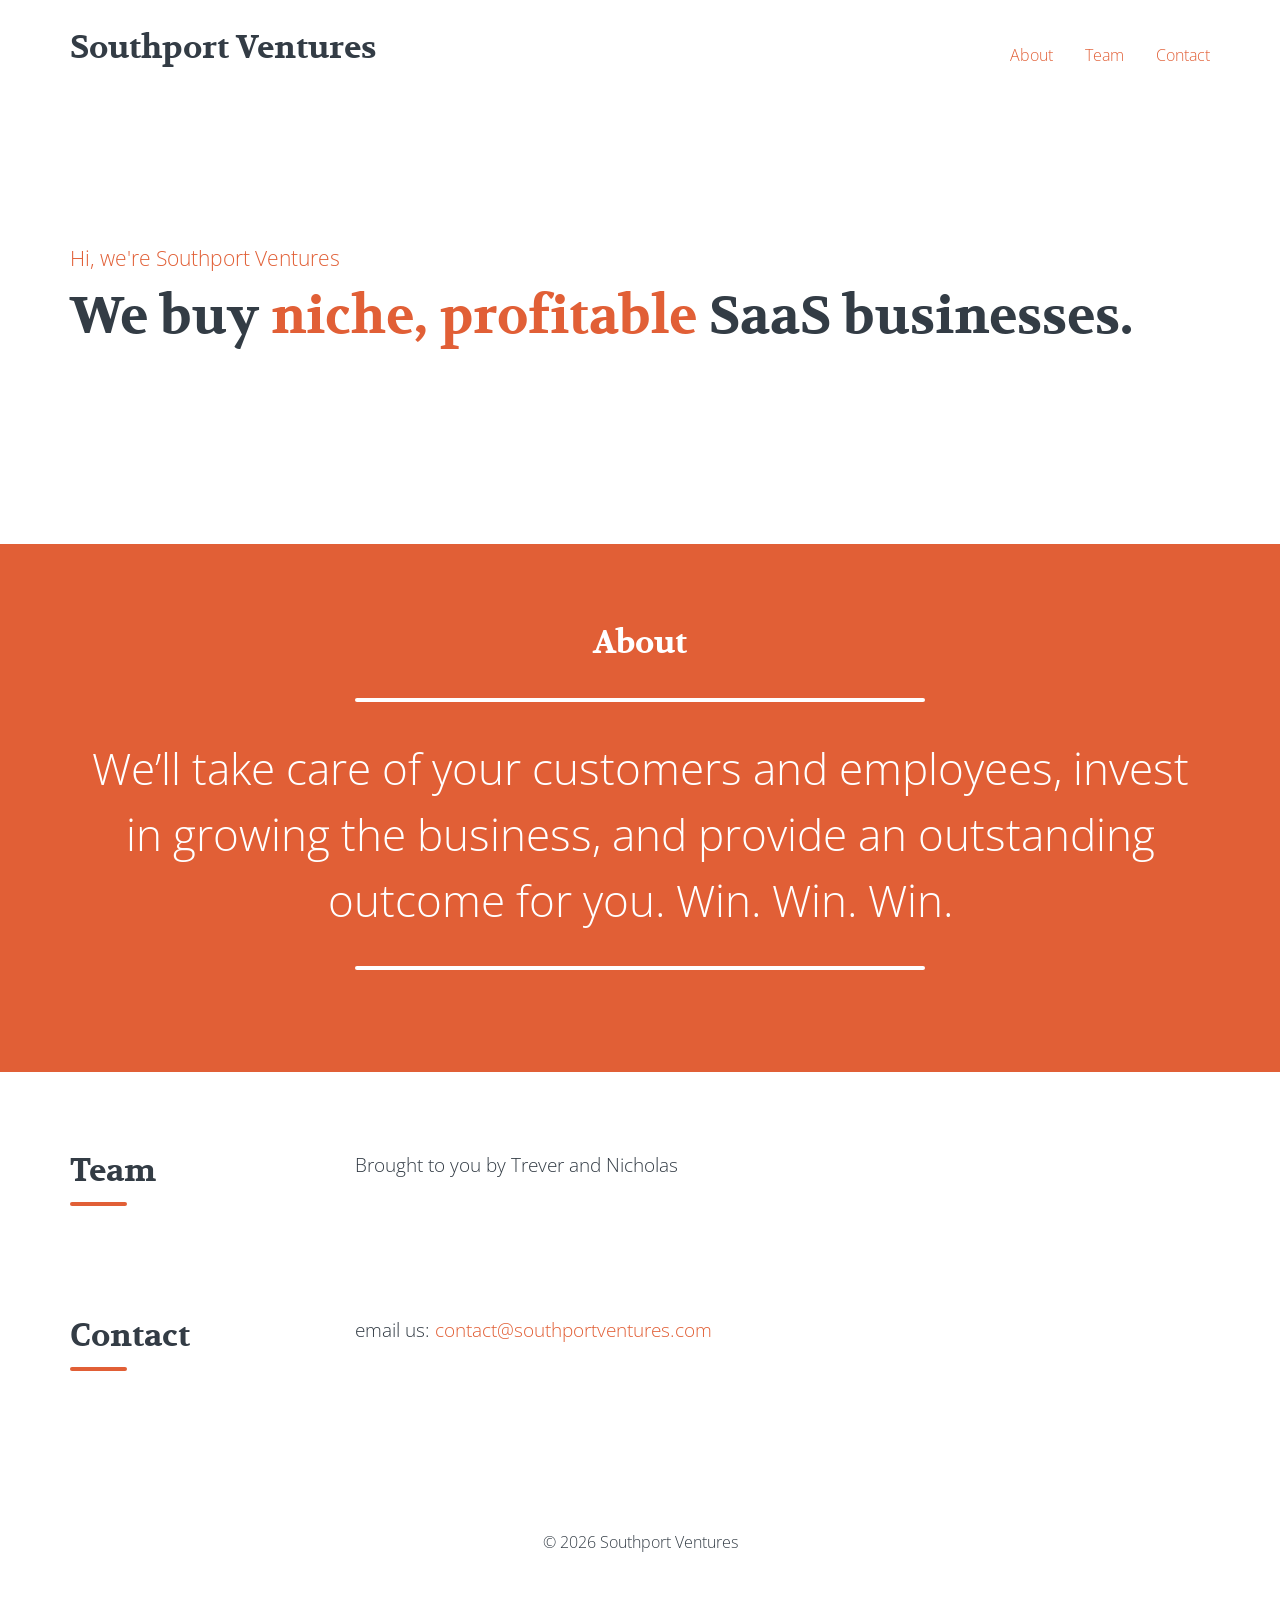
==== index.html @ 7dcbafca "Update styles" ====
<!doctype html>
<html class="no-js" lang="">
<head>
  <!-- Global site tag (gtag.js) - Google Analytics -->
  <script async src="https://www.googletagmanager.com/gtag/js?id=UA-163915115-1"></script>
  <script>
    window.dataLayer = window.dataLayer || [];
    function gtag(){dataLayer.push(arguments);}
    gtag('js', new Date());

    gtag('config', 'UA-163915115-1');
  </script>
<meta charset="utf-8">
  <meta http-equiv="x-ua-compatible" content="ie=edge">
  <meta name="viewport" content="width=device-width, initial-scale=1">

  <title>Southport Ventures</title>
  <meta name="description" content="Southport Ventures is a buyer of SaaS businesses.">

  <!-- <link rel="icon" type="image/png" sizes="32x32" href="images/favicon-32x32.png">
  <link rel="icon" type="image/png" sizes="16x16" href="images/favicon-16x16.png"> -->

  <link rel="stylesheet" href="css/normalize.css">
  <link rel="stylesheet" href="css/main.css">
  <link rel="stylesheet" href="css/config.css">
  <link rel="stylesheet" href="css/homepage.css">
  <!-- <link href="https://fonts.googleapis.com/css?family=Open+Sans:wght@400&display=swap" rel="stylesheet">
  <link href="https://fonts.googleapis.com/css2?family=Volkhov:wght@400;700&display=swap" rel="stylesheet"> -->
  <link href="https://fonts.googleapis.com/css2?family=Open+Sans:wght@300&family=Volkhov:wght@400;700&display=swap" rel="stylesheet">
</head>
<body>
  <header class="header frame">
    <h1>
      <a class="header__logo" href="/">Southport Ventures</a>
    </h1>
    <nav class="header__nav">
      <ul class="nav">
        <li class="nav__item">
          <a class="nav__item__link" href="#about-section">
            About
          </a>
        </li>
        <li class="nav__item">
          <a class="nav__item__link" href="#team-section">
            Team
          </a>
        </li>
        <li class="nav__item">
          <a class="nav__item__link" href="#contact-section">
            Contact
          </a>
        </li>
      </ul>
    </nav>
  </header>

  <main>
    <section class="mission-section frame">
      <h2 class="hero-text">
        <small class="highlight-text highlight-text--small">Hi, we're Southport Ventures</small>
        <br>
        We buy
        <span class="mission__hero__accent">niche, profitable</span>
        SaaS businesses.
      </h2>
    </section>

    <section class="vision-section">
      <div class="frame" id="about-section">
        <h4 class="highlight-text highlight-text--vision">
          About
        </h4>
        <h2 class="hero-text hero-text--vision">
          We’ll take care of your customers and employees, invest in growing the business, and provide an outstanding outcome for you. Win. Win. Win.
        </h2>
      </div>
    </section>

    <section class="frame frame--spacer">
      <div class="content-block">
        <h2 class="content-block__header" id="team-section">
          Team
        </h2>
        <div class="content-block__content">
          <p>
            Brought to you by Trever and Nicholas
          </p>
        </div>
      </div>
    </section>


    <section class="frame frame--spacer">
      <div class="content-block">
        <h2 class="content-block__header" id="contact-section">
          Contact
        </h2>
        <div class="content-block__content">
          <p>
            email us: <a href="mailto:contact@southportventures.com">contact@southportventures.com</a>
          </p>
        </div>
      </div>
    </section>

    <footer class="footer frame">
      <p>&copy; <script>document.write(new Date().getFullYear())</script> Southport Ventures</p>
    </footer>
  </main>
</body>
</html>
---- css/main.css ----
/* ==========================================================================
   Base styles: opinionated defaults
   ========================================================================== */

* {
  box-sizing: border-box;
}

html,
button,
input,
select,
textarea {
  color: #373737;
}

html {
  font-size: 1em;
  line-height: 1.4;
}

h1,
h2,
h3,
h4,
p {
  margin: 0;
}

/*
 * Remove text-shadow in selection highlight: h5bp.com/i
 * These selection rule sets have to be separate.
 * Customize the background color to match your design.
 */

::-moz-selection {
    background: #b3d4fc;
    text-shadow: none;
}

::selection {
    background: #b3d4fc;
    text-shadow: none;
}

/*
 * A better looking default horizontal rule
 */

hr {
  display: block;
  height: 1px;
  border: 0;
  border-top: 1px solid #ccc;
  margin: 1em 0;
  padding: 0;
}

/*
 * Remove the gap between images, videos, audio and canvas and the bottom of
 * their containers: h5bp.com/i/440
 */

audio,
canvas,
img,
video {
  vertical-align: middle;
}

/*
 * Remove default fieldset styles.
 */

fieldset {
  border: 0;
  margin: 0;
  padding: 0;
}

/*
 * Allow only vertical resizing of textareas.
 */

textarea {
  resize: vertical;
}

.hidden {
  display: none !important;
  visibility: hidden;
}

/*
 * Hide only visually, but have it available for screenreaders: h5bp.com/v
 */

.visuallyhidden {
  border: 0;
  clip: rect(0 0 0 0);
  height: 1px;
  margin: -1px;
  overflow: hidden;
  padding: 0;
  position: absolute;
  width: 1px;
}

/*
 * Extends the .visuallyhidden class to allow the element to be focusable
 * when navigated to via the keyboard: h5bp.com/p
 */

.visuallyhidden.focusable:active,
.visuallyhidden.focusable:focus {
  clip: auto;
  height: auto;
  margin: 0;
  overflow: visible;
  position: static;
  width: auto;
}

/*
 * Hide visually and from screenreaders, but maintain layout
 */

.invisible {
  visibility: hidden;
}

/*
 * Clearfix: contain floats
 *
 * For modern browsers
 * 1. The space content is one way to avoid an Opera bug when the
 *    `contenteditable` attribute is included anywhere else in the document.
 *    Otherwise it causes space to appear at the top and bottom of elements
 *    that receive the `clearfix` class.
 * 2. The use of `table` rather than `block` is only necessary if using
 *    `:before` to contain the top-margins of child elements.
 */

.clearfix:before,
.clearfix:after {
  content: " "; /* 1 */
  display: table; /* 2 */
}

.clearfix:after {
  clear: both;
}

/*
 * For IE 6/7 only
 * Include this rule to trigger hasLayout and contain floats.
 */

.clearfix {
  *zoom: 1;
}

/* ==========================================================================
   EXAMPLE Media Queries for Responsive Design.
   These examples override the primary ('mobile first') styles.
   Modify as content requires.
   ========================================================================== */

@media print,
   (-o-min-device-pixel-ratio: 5/4),
   (-webkit-min-device-pixel-ratio: 1.25),
   (min-resolution: 120dpi) {
  /* Style adjustments for high resolution devices */
}

/* ==========================================================================
   Print styles.
   Inlined to avoid required HTTP connection: h5bp.com/r
   ========================================================================== */

@media print {
    * {
        background: transparent !important;
        color: #000 !important; /* Black prints faster: h5bp.com/s */
        box-shadow: none !important;
        text-shadow: none !important;
    }

    a,
    a:visited {
        text-decoration: underline;
    }

    a[href]:after {
        content: " (" attr(href) ")";
    }

    abbr[title]:after {
        content: " (" attr(title) ")";
    }

    /*
     * Don't show links for images, or javascript/internal links
     */

    .ir a:after,
    a[href^="javascript:"]:after,
    a[href^="#"]:after {
        content: "";
    }

    pre,
    blockquote {
        border: 1px solid #999;
        page-break-inside: avoid;
    }

    thead {
        display: table-header-group; /* h5bp.com/t */
    }

    tr,
    img {
        page-break-inside: avoid;
    }

    img {
        max-width: 100% !important;
    }

    @page {
        margin: 0.5cm;
    }

    p,
    h2,
    h3 {
        orphans: 3;
        widows: 3;
    }

    h2,
    h3 {
        page-break-after: avoid;
    }
}
---- css/config.css ----
html {
  font-family: 'Open Sans', sans-serif;
  color: #333c45;
  font-weight: 300;
}

h1,
h2,
h3,
h4 {
  font-family: 'Volkhov', serif;
}

label {
  font-weight: 700;
}

input, textarea { display: block;
  width: 100%;
  border-radius: 0.2em;
  margin-bottom: 0.75em;
  box-shadow: none;
  -webkit-appearance: none;
  border: 1px solid #ccc;
  padding: 0.25em 0.5em;
}

button {
  -webkit-appearance: none;
  border: 0;
  background: transparent;
  color: #E15F36;
  border: 1px solid #E15F36;
  padding: 0.25em 1em;
  border-radius: 5em;
  transition: background 200ms ease-in-out;
}

button:hover {
  color: #fff;
  background: #E15F36;
}

button:active,
button:focus {
  outline: none;
}

a {
  text-decoration: none;
  color: #E15F36;
}

a:hover {
  color: #E15F36;
}

::selection {
  background:  #f5ccbf;
}
---- css/homepage.css ----
.header {
  padding: 2rem 0 3rem;
  display: flex;
}

.frame {
  max-width: calc(1180px);
  margin-left: auto;
  margin-right: auto;
  padding-left: 20px;
  padding-right: 20px;
}

.frame--spacer {
  margin: 6vw auto 6vw;
}

/* Nav
 *****************/
.header__logo {
  display: flex;
  flex: 4;
  font-size: 100%;
  color: #333c45;
  line-height: 1em;
  text-decoration: none;
  font-family: 'Volkhov', serif;
}

.header__nav {
  display: flex;
  flex: 8;
}

.nav {
  display: flex;
  justify-content: flex-end;
  align-items: center;
  width: 100%;
  margin-top: 0.75rem;
  list-style: none;
}

.nav__item:nth-of-type(n+2) {
  padding-left: 2em;
}

.nav__item__link {
  color: #E15F36;
  text-decoration: none;
  transition: all 200ms ease-in-out;
  position: relative;
}

.nav__item__link:after {
  content: "";
  position: absolute;
  bottom: -8px;
  left: 0;
  right: 0;
  display: block;
  opacity: 0;
  height: 4px;
  border-radius: 2px;
  background-color: #E15F36;
  transition: all 200ms ease-in-out;
}

.simple-link {
  color: inherit;
}

.nav__item__link:hover, .simple-link:hover {
  color: #E15F36;
}

.nav__item__link:hover:after {
  opacity: 1;
}

/* Mission
 *****************/
.mission-section {
  margin: 8vw auto 15vw;
}

.mission__hero__accent {
  color: #E15F36;
}

.section {
  margin-bottom: 10vw;
}

.content-block {
  display: flex;
}

.content-block__header {
  flex: 2;
  font-size: 200%;
  margin-right: calc(1/12 * 100%);
  margin-bottom: 1em;
}

.content-block__header:after {
  content: "";
  display: block;
  width: 30%;
  height: 4px;
  border-radius: 2px;
  background-color: #E15F36;
  margin-top: 0.25em;
}

.content-block__content {
  flex: 9;
  font-size: 120%;
  line-height: 1.7;
}

.hero-text {
  font-size: 325%;
  line-height: 1.3;
}

.hero-text--vision {
  font-size: 275%;
  line-height: 1.5;
  font-family: 'Open Sans', sans-serif;
  font-weight: 300;
}

.hero-text--vision:before, .hero-text--vision:after {
  content: "";
  display: block;
  margin: 0 auto;
  width: 50%;
  height: 4px;
  border-radius: 2px;
  background-color: #FFF;
}

.hero-text--vision:before {
  margin-bottom: 0.75em;
}

.hero-text--vision:after {
  margin-top: 0.75em;
}

/* About
 *****************/
.vision-section {
  background: #E15F36;
  text-align: center;
  color: #FFF;
  padding: 6vw 0 8vw;
  margin: 3vw 0;
}

.highlight-text {
  color: #E15F36;
}

.highlight-text--small {
  font-size: 40%;
  font-family: 'Open Sans', sans-serif;
  font-weight: 300;
}

.highlight-text--vision {
  color: #FFF;
  font-size: 2rem;
  margin-bottom: 2rem;
}

.footer {
  margin: 10vw auto;
  text-align: center;
}


/* Mobile Styles
 *****************/
@media only screen and (max-width: 640px) {
  html {
    font-size: 85%;
  }

  .header {
    padding-top: 1em;
    display: block;
  }

  .header__nav {
    margin-top: 1em;
  }

  .nav {
    justify-content: flex-start;
  }

  .nav__item:nth-of-type(n+2) {
    padding-left: 1em;
  }

  .highlight-text--small {
    font-size: 60%;
  }

  .hero-text {
    font-size: 200%;
  }

  .content-block {
    display: block;
  }

  .hero-image {
    width: 100%;
  }

  .donate__amazon__buttons {
    display: block;
    margin-bottom: 1em;
  }
}


/* Animations
 *****************/
.animated {
  animation-duration: 700ms;
  animation-fill-mode: both;
}

@keyframes slideInUp {
  from {
    transform: translate3d(0, 50%, 0);
    visibility: visible;
    opacity: 0;
  }

  to {
    transform: translate3d(0, 0, 0);
    opacity: 1;
  }
}

.slideInUp {
  animation-name: slideInUp;
  animation-timing-function: ease-in-out;
}
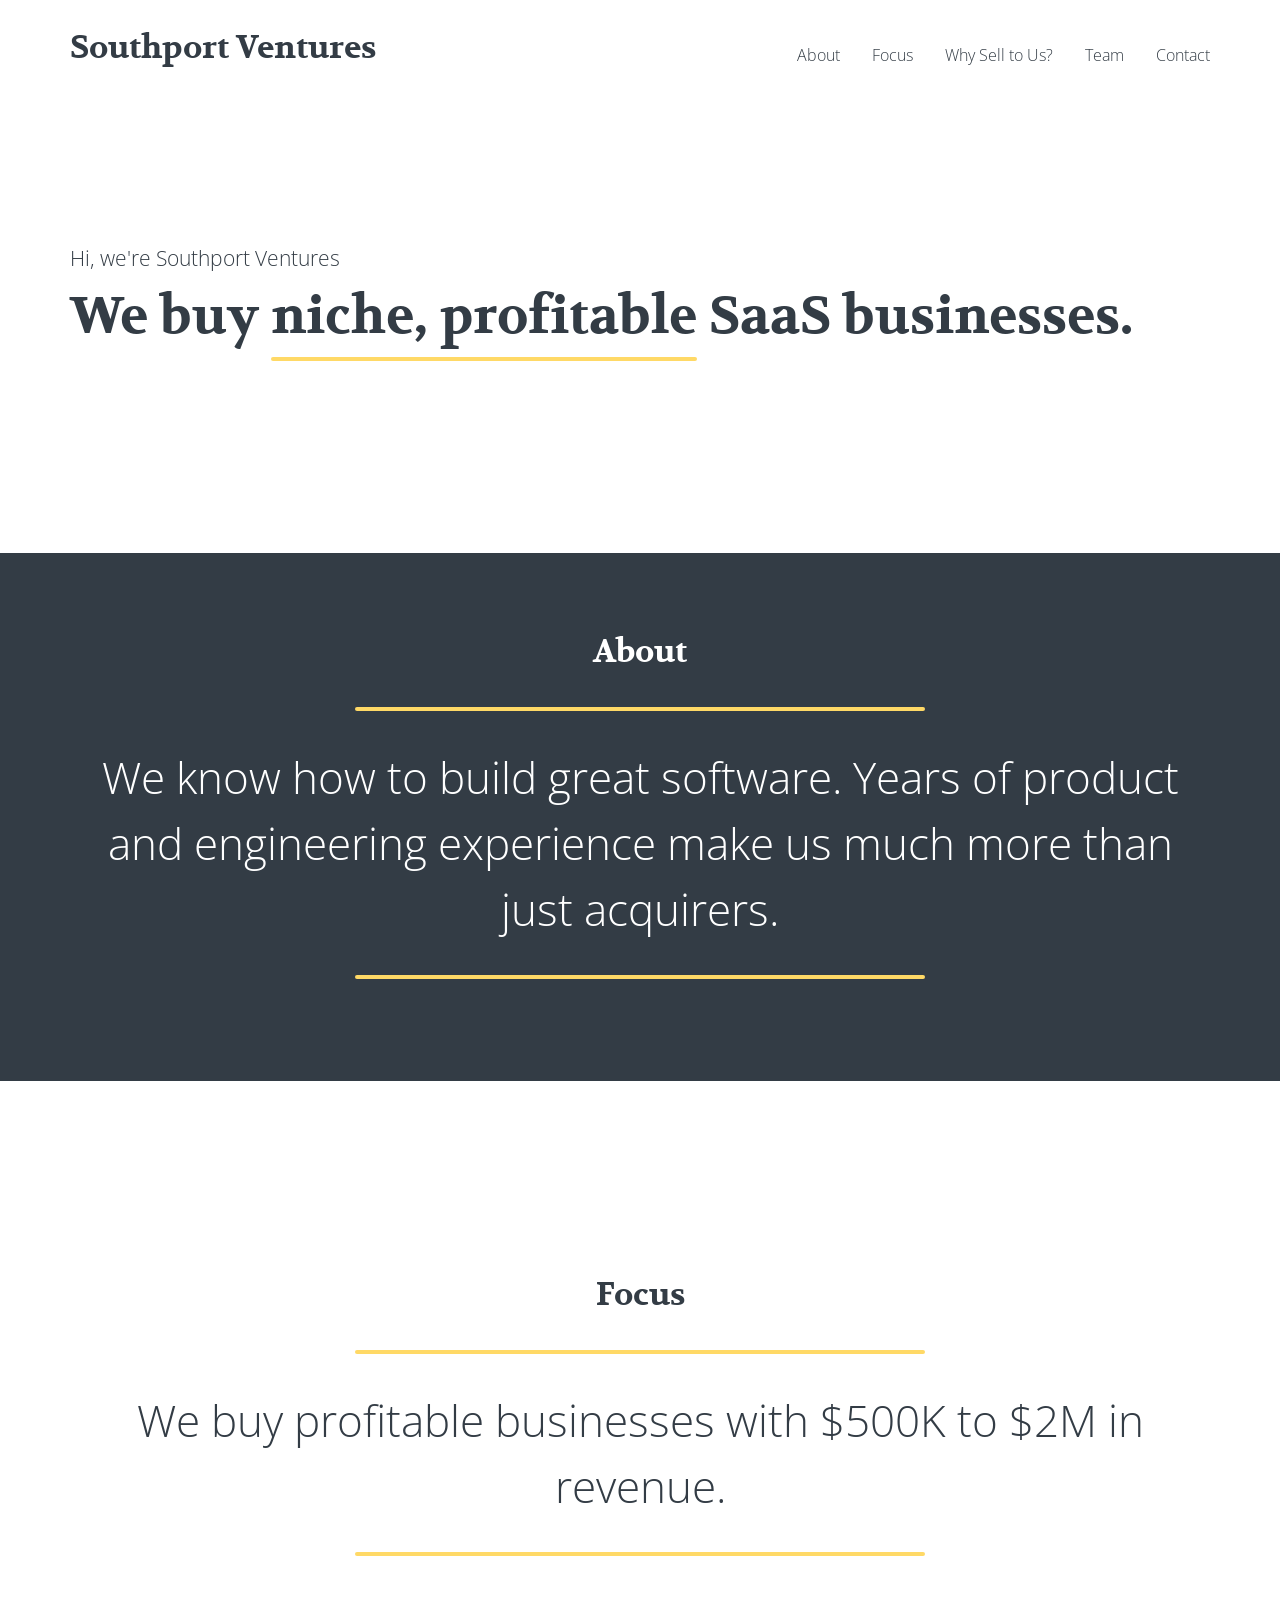
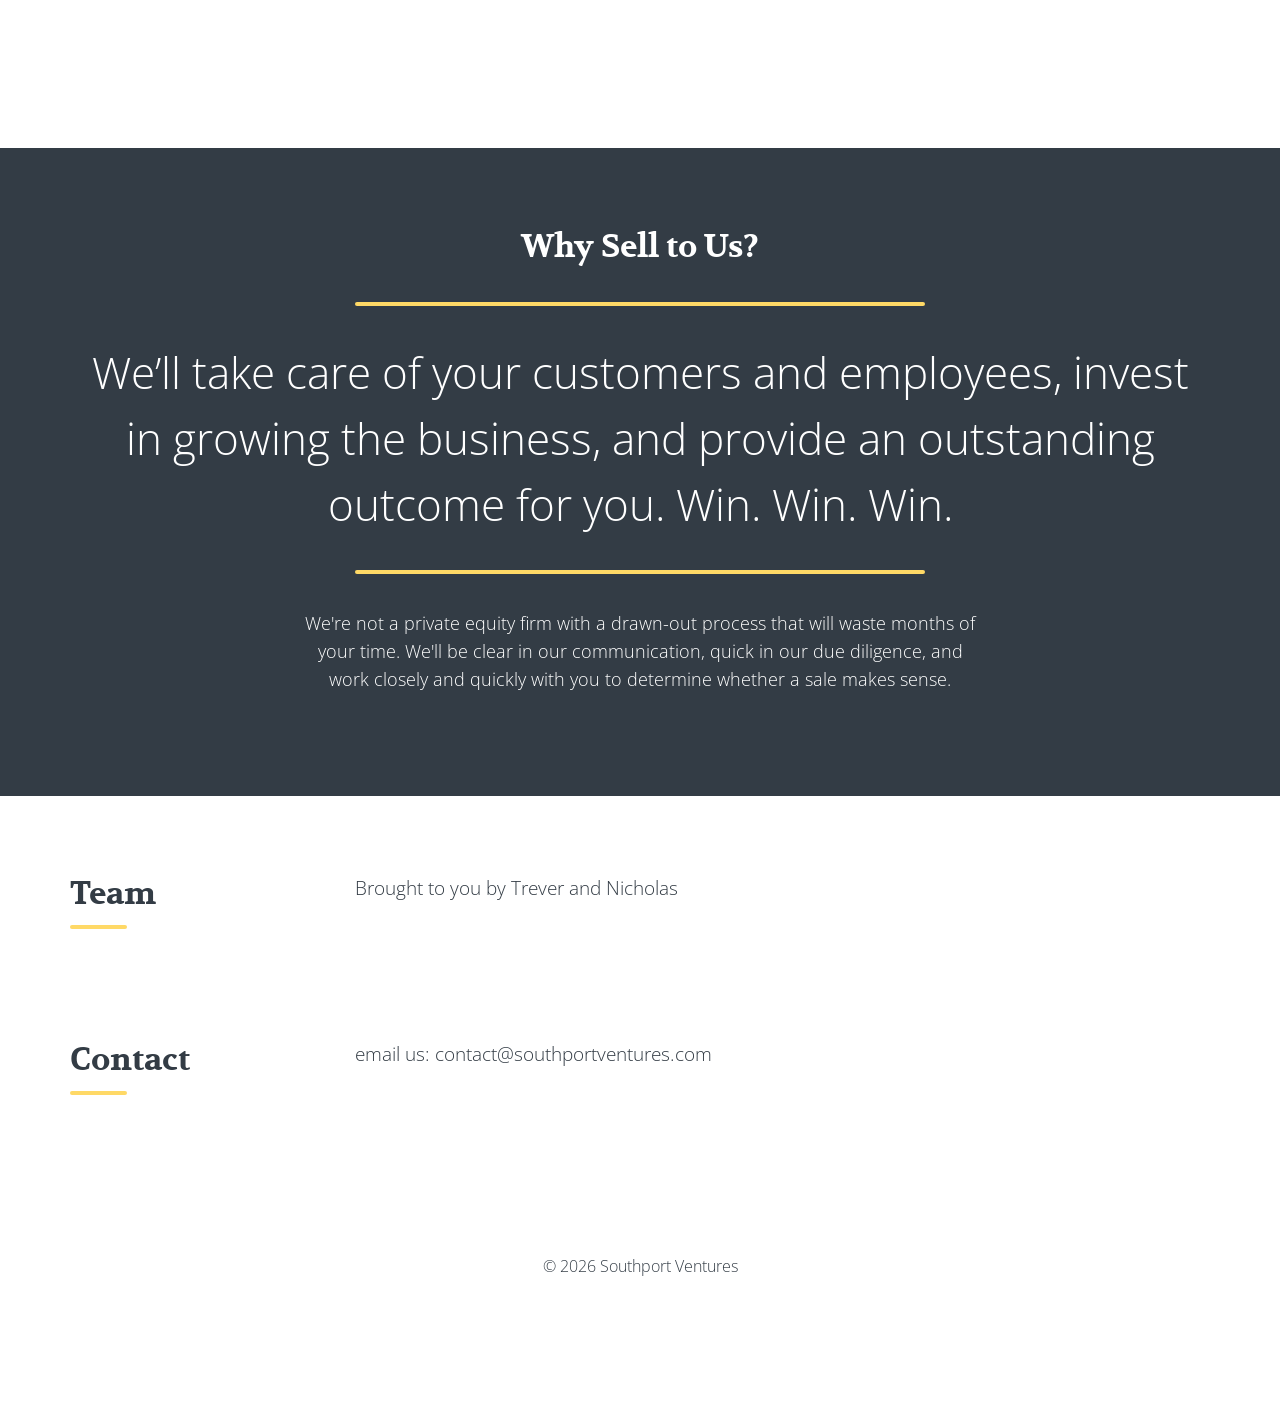
==== commit 594189dc: "Update color palette, styles, add more content" ====
--- a/index.html
+++ b/index.html
@@ -41,6 +41,16 @@
           </a>
         </li>
         <li class="nav__item">
+          <a class="nav__item__link" href="#focus-section">
+            Focus
+          </a>
+        </li>
+        <li class="nav__item">
+          <a class="nav__item__link" href="#why-sell-section">
+            Why Sell to Us?
+          </a>
+        </li>
+        <li class="nav__item">
           <a class="nav__item__link" href="#team-section">
             Team
           </a>
@@ -55,7 +65,7 @@
   </header>
 
   <main>
-    <section class="mission-section frame">
+    <section class="frame frame--mission-spacer">
       <h2 class="hero-text">
         <small class="highlight-text highlight-text--small">Hi, we're Southport Ventures</small>
         <br>
@@ -63,22 +73,51 @@
         <span class="mission__hero__accent">niche, profitable</span>
         SaaS businesses.
       </h2>
+      <!-- <h3>Why Acquisitions?</h3>
+      <p>
+        90% of startups fail. The search fund model <a href="https://www.gsb.stanford.edu/faculty-research/case-studies/2018-search-fund-study-selected-observations"></a>averages an IRR of 28.8%.
+      </p> -->
     </section>
 
-    <section class="vision-section">
-      <div class="frame" id="about-section">
+    <section class="vision-section" id="about-section">
+      <div class="frame">
+        <h4 class="highlight-text highlight-text--vision highlight-text--vision--light">
+          About
+        </h4>
+        <h2 class="hero-text hero-text--vision">
+          We know how to build great software. Years of product and engineering experience make us much more than just acquirers.
+        </h2>
+      </div>
+    </section>
+
+    <section class="focus-section" id="focus-section">
+      <div class="frame frame--section-spacer">
         <h4 class="highlight-text highlight-text--vision">
-          About
+          Focus
+        </h4>
+        <h2 class="hero-text hero-text--vision">
+          We buy profitable businesses with $500K to $2M in revenue.
+        </h2>
+      </div>
+    </section>
+
+    <section class="vision-section" id="why-sell-section">
+      <div class="frame">
+        <h4 class="highlight-text highlight-text--vision highlight-text--vision--light">
+          Why Sell to Us?
         </h4>
         <h2 class="hero-text hero-text--vision">
           We’ll take care of your customers and employees, invest in growing the business, and provide an outstanding outcome for you. Win. Win. Win.
         </h2>
+        <p class="lede">
+          We're not a private equity firm with a drawn-out process that will waste months of your time. We'll be clear in our communication, quick in our due diligence, and work closely and quickly with you to determine whether a sale makes sense.
+        </p>
       </div>
     </section>
 
-    <section class="frame frame--spacer">
+    <section class="frame frame--spacer" id="team-section">
       <div class="content-block">
-        <h2 class="content-block__header" id="team-section">
+        <h2 class="content-block__header">
           Team
         </h2>
         <div class="content-block__content">
@@ -89,10 +128,9 @@
       </div>
     </section>
 
-
-    <section class="frame frame--spacer">
+    <section class="frame frame--spacer" id="contact-section">
       <div class="content-block">
-        <h2 class="content-block__header" id="contact-section">
+        <h2 class="content-block__header">
           Contact
         </h2>
         <div class="content-block__content">
--- a/css/config.css
+++ b/css/config.css
@@ -2,6 +2,7 @@
   font-family: 'Open Sans', sans-serif;
   color: #333c45;
   font-weight: 300;
+  scroll-behavior: smooth;
 }
 
 h1,
@@ -17,10 +18,7 @@
 
 input, textarea { display: block;
   width: 100%;
-  border-radius: 0.2em;
-  margin-bottom: 0.75em;
-  box-shadow: none;
-  -webkit-appearance: none;
+  border-radius: 0.2em; margin-bottom: 0.75em; box-shadow: none; -webkit-appearance: none;
   border: 1px solid #ccc;
   padding: 0.25em 0.5em;
 }
@@ -29,8 +27,8 @@
   -webkit-appearance: none;
   border: 0;
   background: transparent;
-  color: #E15F36;
-  border: 1px solid #E15F36;
+  color: #333C45;
+  border: 1px solid #333C45;
   padding: 0.25em 1em;
   border-radius: 5em;
   transition: background 200ms ease-in-out;
@@ -38,7 +36,7 @@
 
 button:hover {
   color: #fff;
-  background: #E15F36;
+  background: #333C45;
 }
 
 button:active,
@@ -48,13 +46,14 @@
 
 a {
   text-decoration: none;
-  color: #E15F36;
+  color: #333C45;
 }
 
 a:hover {
-  color: #E15F36;
+  color: #546271;
+  text-decoration: underline;
 }
 
 ::selection {
-  background:  #f5ccbf;
+  background:  #FFD966;
 }
--- a/css/homepage.css
+++ b/css/homepage.css
@@ -15,8 +15,6 @@
   margin: 6vw auto 6vw;
 }
 
-/* Nav
- *****************/
 .header__logo {
   display: flex;
   flex: 4;
@@ -27,6 +25,10 @@
   font-family: 'Volkhov', serif;
 }
 
+.header__logo:hover {
+  color: #333c45;
+}
+
 .header__nav {
   display: flex;
   flex: 8;
@@ -46,7 +48,7 @@
 }
 
 .nav__item__link {
-  color: #E15F36;
+  color: #333C45;
   text-decoration: none;
   transition: all 200ms ease-in-out;
   position: relative;
@@ -62,7 +64,7 @@
   opacity: 0;
   height: 4px;
   border-radius: 2px;
-  background-color: #E15F36;
+  background-color: #FFD966;
   transition: all 200ms ease-in-out;
 }
 
@@ -71,21 +73,33 @@
 }
 
 .nav__item__link:hover, .simple-link:hover {
-  color: #E15F36;
+  color: #546271;
+  text-decoration: none;
 }
 
 .nav__item__link:hover:after {
   opacity: 1;
 }
 
-/* Mission
- *****************/
-.mission-section {
+.frame--mission-spacer {
   margin: 8vw auto 15vw;
 }
 
+.frame--section-spacer {
+  margin: 15vw auto 15vw;
+}
+
 .mission__hero__accent {
-  color: #E15F36;
+  display: inline-block;
+}
+
+.mission__hero__accent:after {
+  content: "";
+  display: block;
+  height: 4px;
+  border-radius: 2px;
+  background-color: #FFD966;
+  margin-top: 0.1em;
 }
 
 .section {
@@ -109,7 +123,7 @@
   width: 30%;
   height: 4px;
   border-radius: 2px;
-  background-color: #E15F36;
+  background-color: #FFD966;
   margin-top: 0.25em;
 }
 
@@ -138,7 +152,7 @@
   width: 50%;
   height: 4px;
   border-radius: 2px;
-  background-color: #FFF;
+  background-color: #FFD966;
 }
 
 .hero-text--vision:before {
@@ -149,18 +163,20 @@
   margin-top: 0.75em;
 }
 
-/* About
- *****************/
 .vision-section {
-  background: #E15F36;
+  background: #333c45;
   text-align: center;
   color: #FFF;
   padding: 6vw 0 8vw;
   margin: 3vw 0;
 }
 
+.focus-section {
+  text-align: center;
+}
+
 .highlight-text {
-  color: #E15F36;
+  color: #333C45;
 }
 
 .highlight-text--small {
@@ -170,9 +186,20 @@
 }
 
 .highlight-text--vision {
-  color: #FFF;
   font-size: 2rem;
   margin-bottom: 2rem;
+}
+
+.highlight-text--vision--light {
+  color: #FFF;
+}
+
+.lede {
+  margin: 2em auto 0;
+  max-width: 60%;
+  text-align: center;
+  font-size: 110%;
+  line-height: 1.6;
 }
 
 .footer {
@@ -220,16 +247,8 @@
   .hero-image {
     width: 100%;
   }
-
-  .donate__amazon__buttons {
-    display: block;
-    margin-bottom: 1em;
-  }
-}
-
-
-/* Animations
- *****************/
+}
+
 .animated {
   animation-duration: 700ms;
   animation-fill-mode: both;
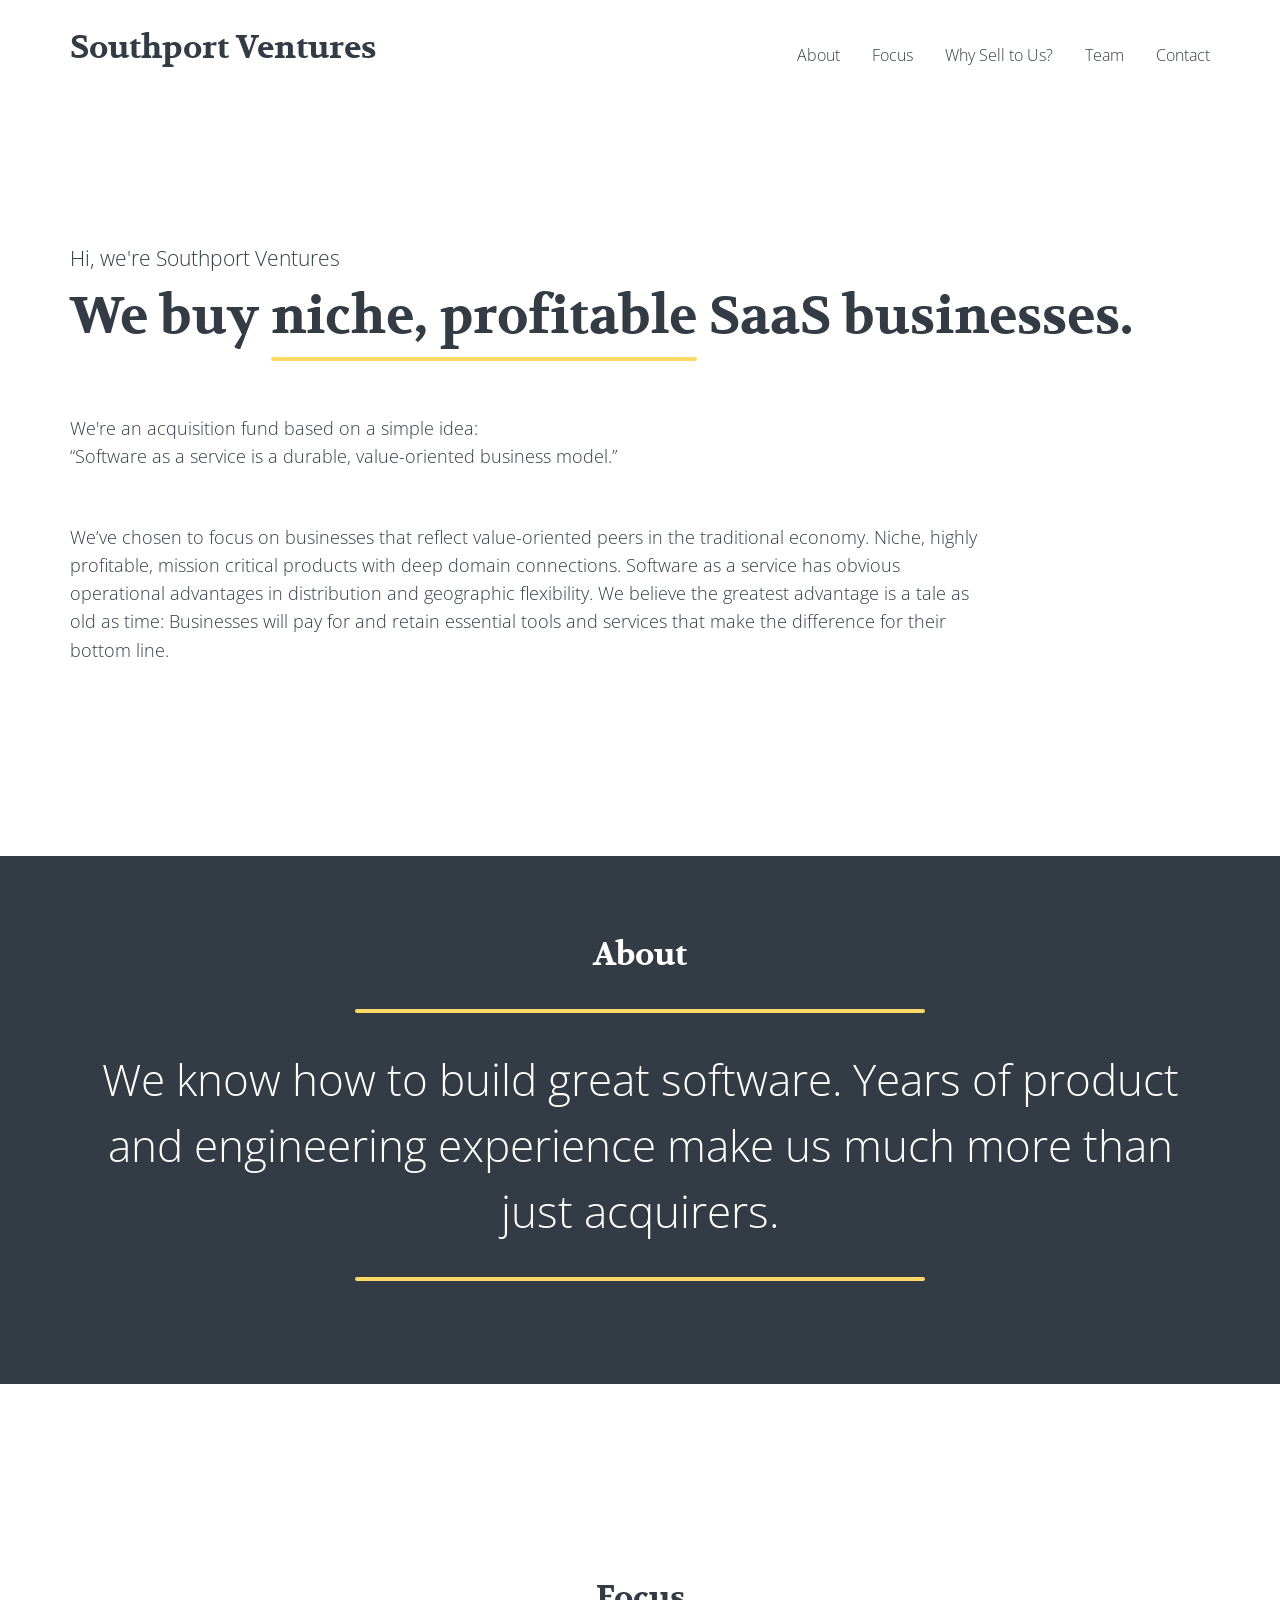
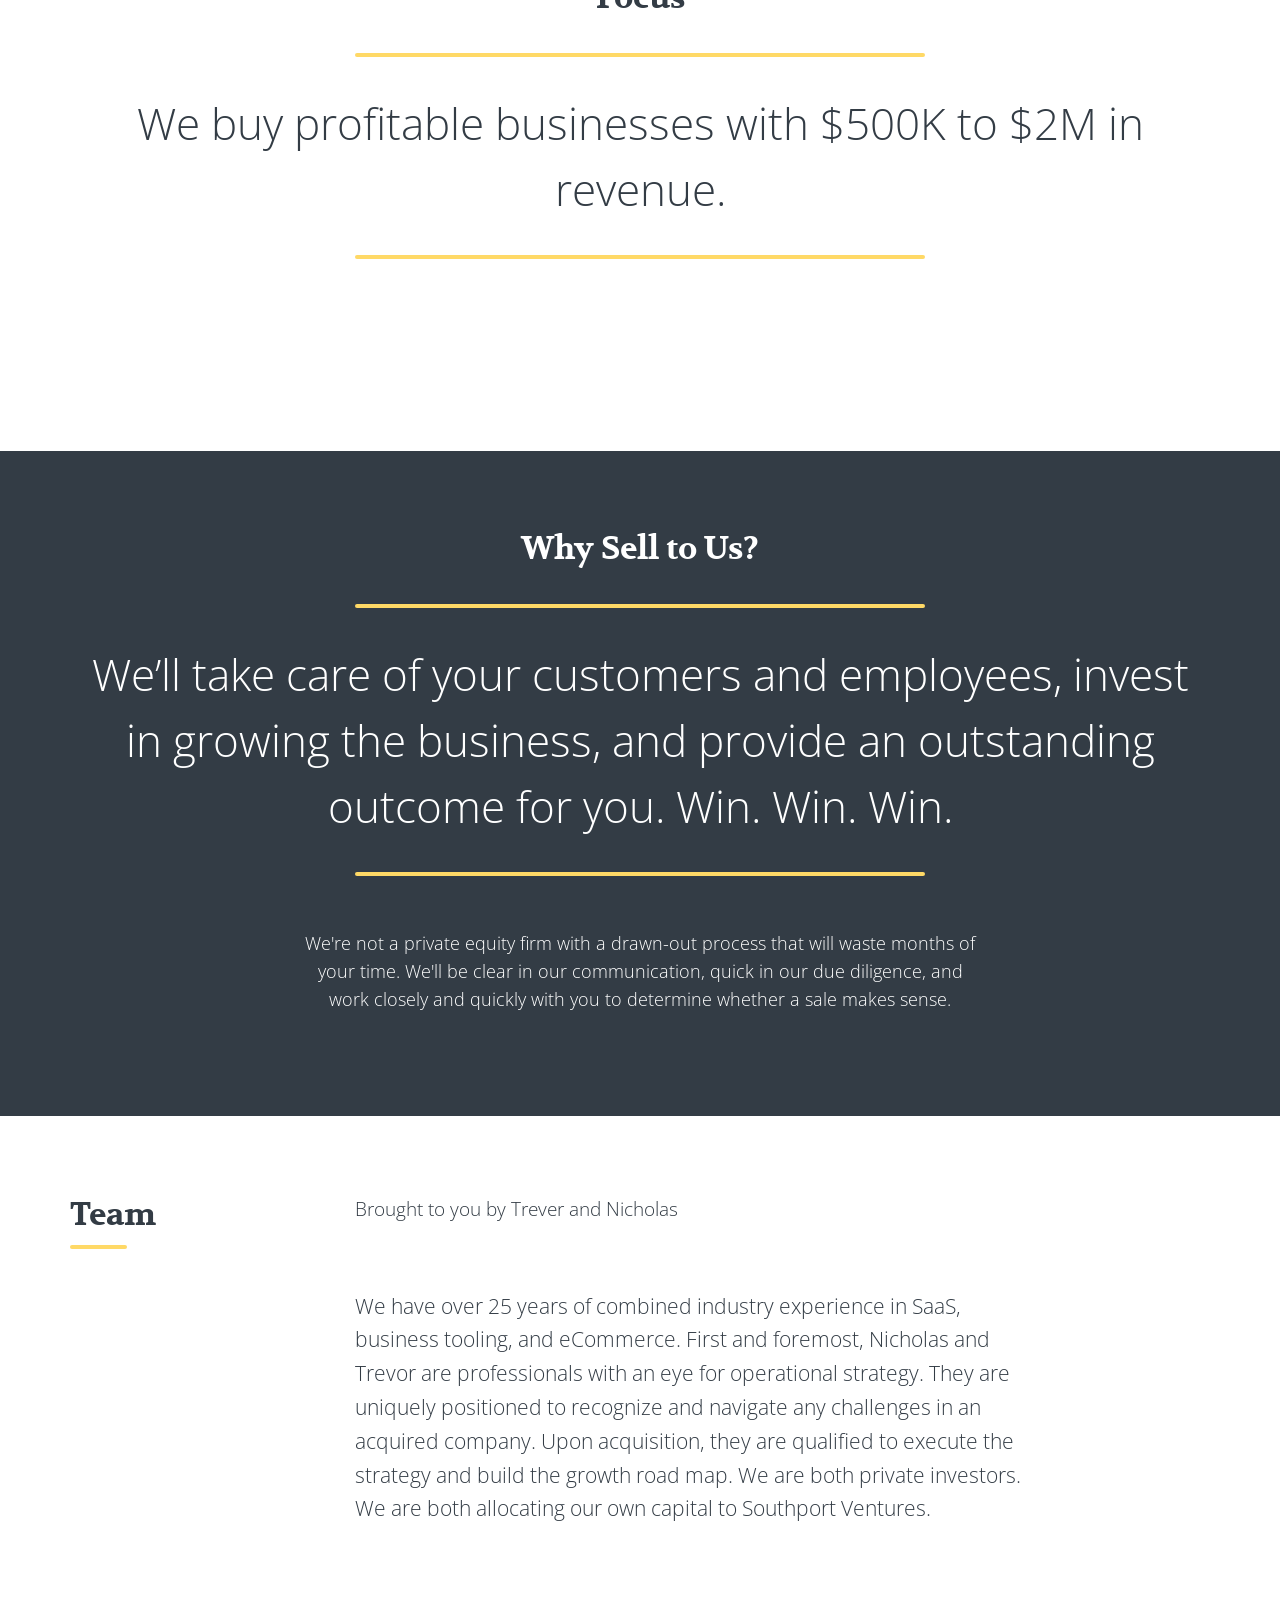
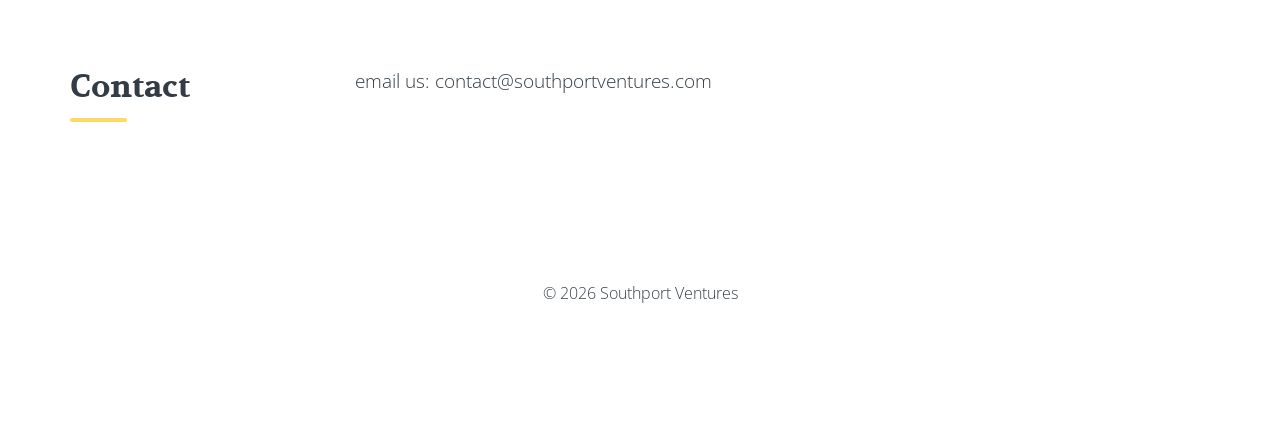
==== commit 9c7d8e3e: "Update copy" ====
--- a/index.html
+++ b/index.html
@@ -1,16 +1,19 @@
 <!doctype html>
 <html class="no-js" lang="">
 <head>
+
   <!-- Global site tag (gtag.js) - Google Analytics -->
-  <script async src="https://www.googletagmanager.com/gtag/js?id=UA-163915115-1"></script>
-  <script>
+  <!-- <script async src="https://www.googletagmanager.com/gtag/js?id=UA-163915115-1"></script> -->
+
+  <!-- <script>
     window.dataLayer = window.dataLayer || [];
     function gtag(){dataLayer.push(arguments);}
     gtag('js', new Date());
 
     gtag('config', 'UA-163915115-1');
-  </script>
-<meta charset="utf-8">
+  </script> -->
+
+  <meta charset="utf-8">
   <meta http-equiv="x-ua-compatible" content="ie=edge">
   <meta name="viewport" content="width=device-width, initial-scale=1">
 
@@ -24,8 +27,6 @@
   <link rel="stylesheet" href="css/main.css">
   <link rel="stylesheet" href="css/config.css">
   <link rel="stylesheet" href="css/homepage.css">
-  <!-- <link href="https://fonts.googleapis.com/css?family=Open+Sans:wght@400&display=swap" rel="stylesheet">
-  <link href="https://fonts.googleapis.com/css2?family=Volkhov:wght@400;700&display=swap" rel="stylesheet"> -->
   <link href="https://fonts.googleapis.com/css2?family=Open+Sans:wght@300&family=Volkhov:wght@400;700&display=swap" rel="stylesheet">
 </head>
 <body>
@@ -73,10 +74,14 @@
         <span class="mission__hero__accent">niche, profitable</span>
         SaaS businesses.
       </h2>
-      <!-- <h3>Why Acquisitions?</h3>
-      <p>
-        90% of startups fail. The search fund model <a href="https://www.gsb.stanford.edu/faculty-research/case-studies/2018-search-fund-study-selected-observations"></a>averages an IRR of 28.8%.
-      </p> -->
+      <p class="lede">
+        We're an acquisition fund based on a simple idea:
+        <br>
+        “Software as a service is a durable, value-oriented business model.”
+      </p>
+      <p class="lede">
+        We’ve chosen to focus on businesses that reflect value-oriented peers in the traditional economy. Niche, highly profitable, mission critical products with deep domain connections. Software as a service has obvious operational advantages in distribution and geographic flexibility. We believe the greatest advantage is a tale as old as time: Businesses will pay for and retain essential tools and services that make the difference for their bottom line.
+      </p>
     </section>
 
     <section class="vision-section" id="about-section">
@@ -109,7 +114,7 @@
         <h2 class="hero-text hero-text--vision">
           We’ll take care of your customers and employees, invest in growing the business, and provide an outstanding outcome for you. Win. Win. Win.
         </h2>
-        <p class="lede">
+        <p class="lede lede--centered">
           We're not a private equity firm with a drawn-out process that will waste months of your time. We'll be clear in our communication, quick in our due diligence, and work closely and quickly with you to determine whether a sale makes sense.
         </p>
       </div>
@@ -123,6 +128,9 @@
         <div class="content-block__content">
           <p>
             Brought to you by Trever and Nicholas
+          </p>
+          <p class="lede">
+            We have over 25 years of combined industry experience in SaaS, business tooling, and eCommerce. First and foremost, Nicholas and Trevor are professionals with an eye for operational strategy. They are uniquely positioned to recognize and navigate any challenges in an acquired company. Upon acquisition, they are qualified to execute the strategy and build the growth road map. We are both private investors. We are both allocating our own capital to Southport Ventures.
           </p>
         </div>
       </div>
--- a/css/homepage.css
+++ b/css/homepage.css
@@ -195,11 +195,17 @@
 }
 
 .lede {
-  margin: 2em auto 0;
-  max-width: 60%;
-  text-align: center;
+  max-width: 80%;
+  margin-top: 3em;
+  margin-bottom: 3em;
   font-size: 110%;
   line-height: 1.6;
+}
+
+.lede--centered {
+  max-width: 60%;
+  margin: 3em auto 0;
+  text-align: center;
 }
 
 .footer {
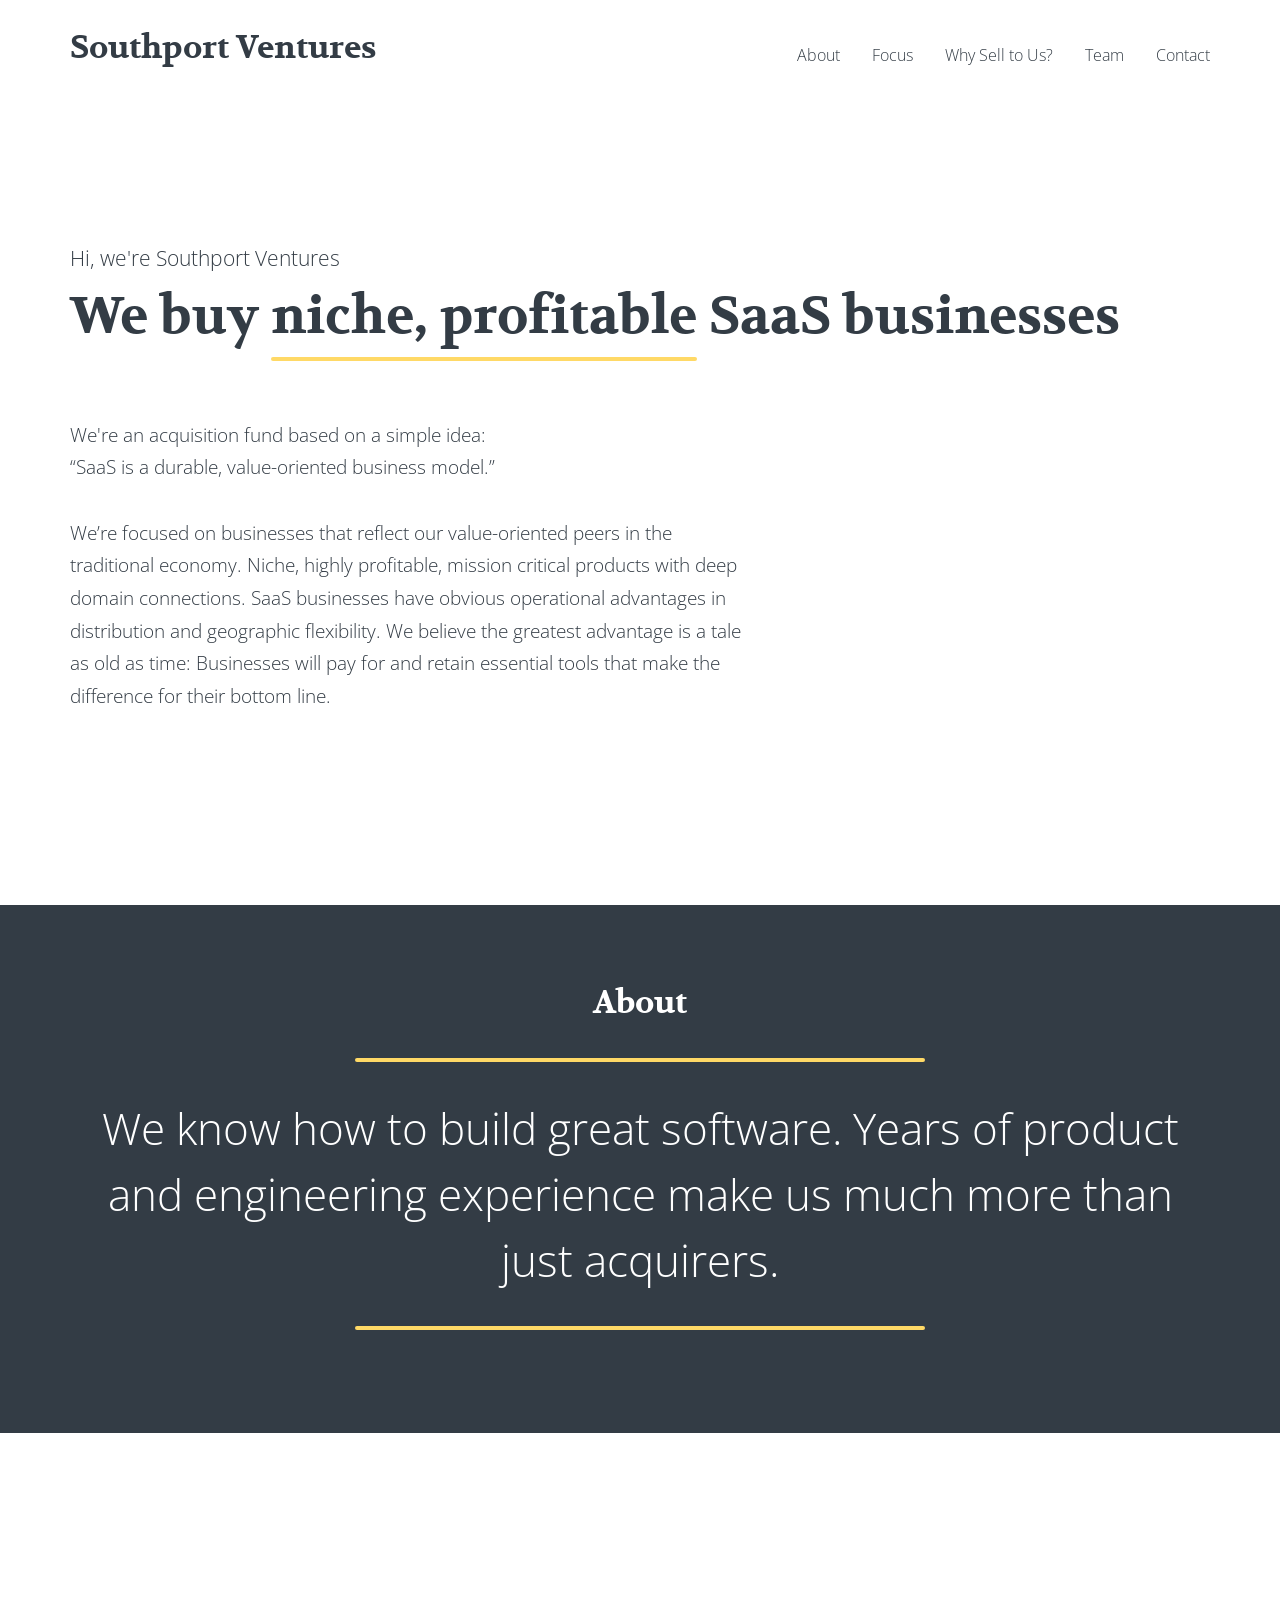
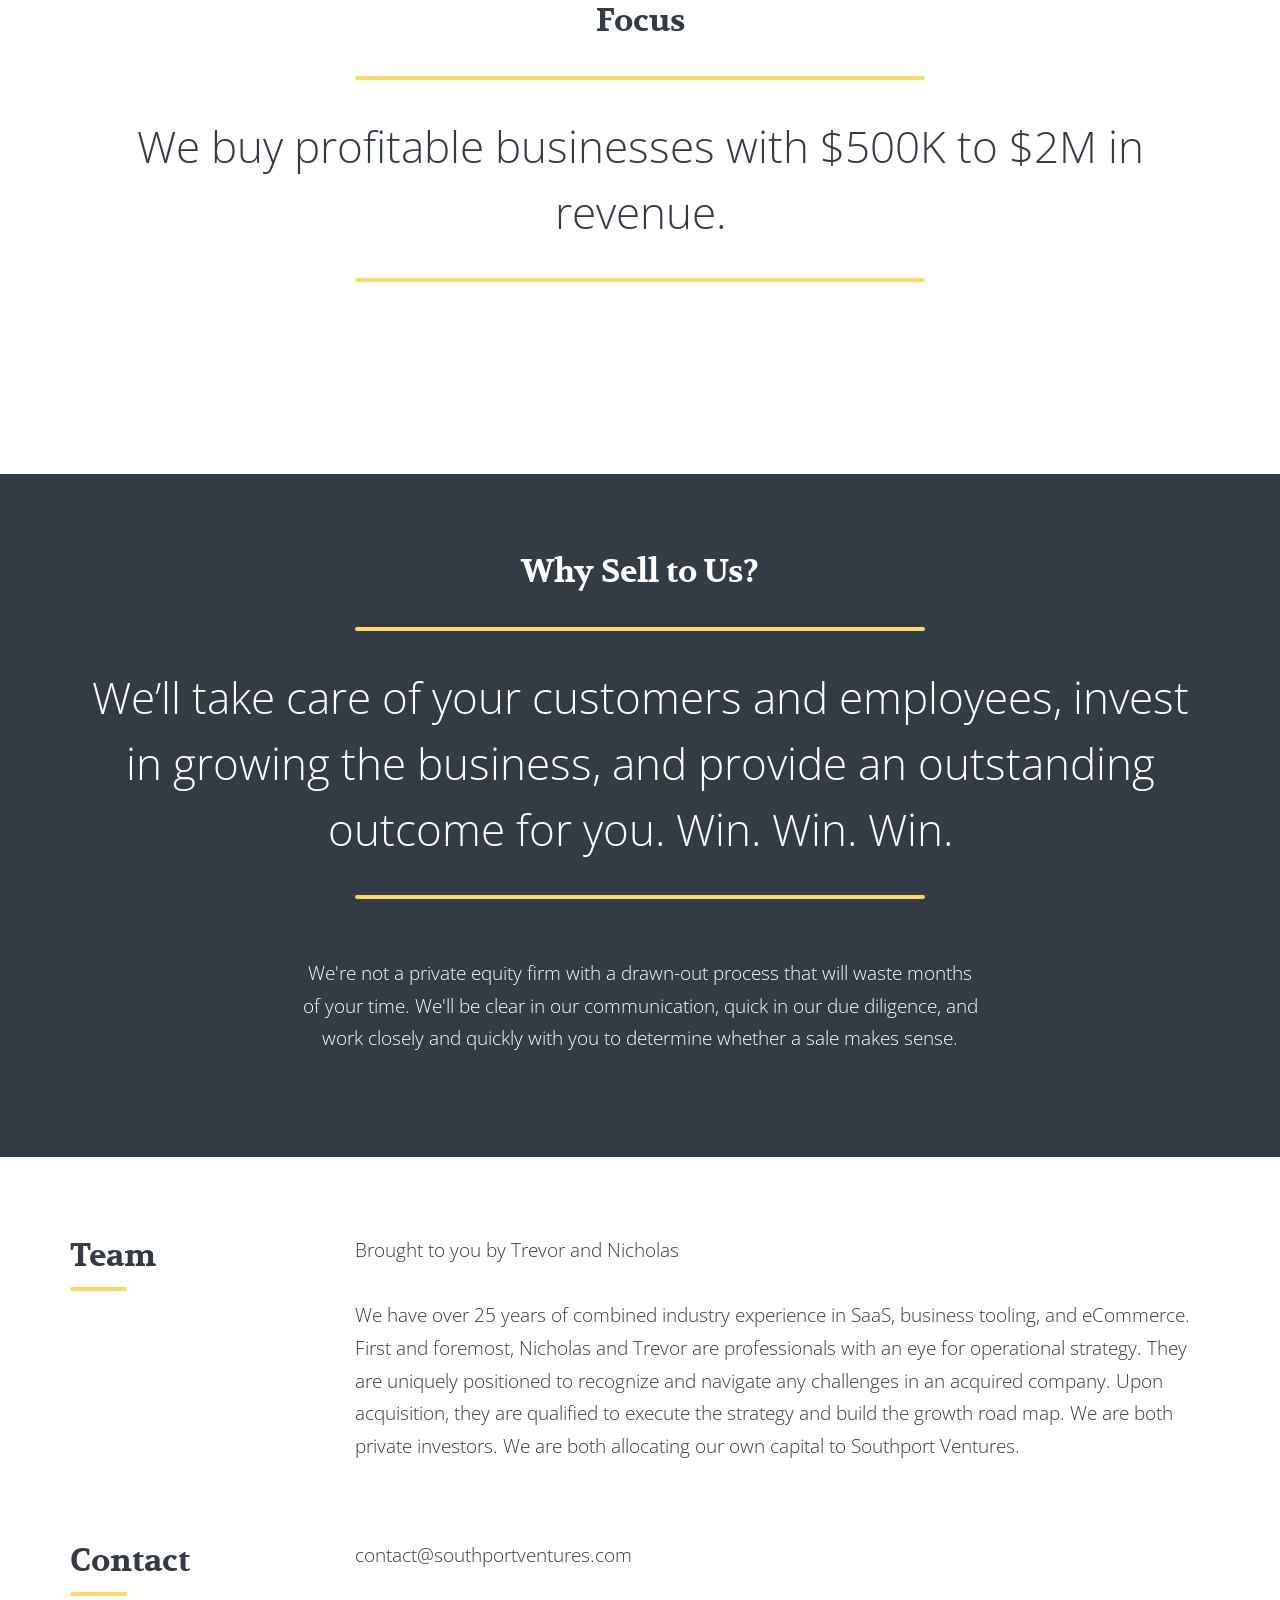
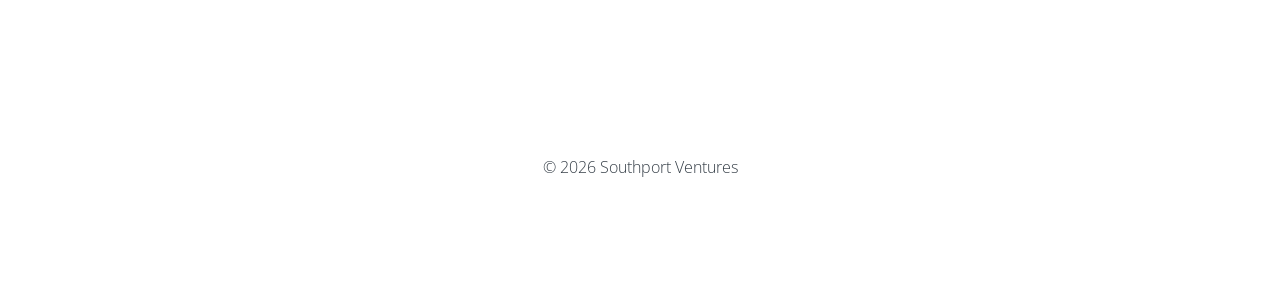
==== commit 981ac13f: "Add google analytics tracking script and favicon images" ====
--- a/index.html
+++ b/index.html
@@ -3,15 +3,14 @@
 <head>
 
   <!-- Global site tag (gtag.js) - Google Analytics -->
-  <!-- <script async src="https://www.googletagmanager.com/gtag/js?id=UA-163915115-1"></script> -->
-
-  <!-- <script>
+  <script async src="https://www.googletagmanager.com/gtag/js?id=UA-163915115-1"></script>
+  <script>
     window.dataLayer = window.dataLayer || [];
     function gtag(){dataLayer.push(arguments);}
     gtag('js', new Date());
 
     gtag('config', 'UA-163915115-1');
-  </script> -->
+  </script>
 
   <meta charset="utf-8">
   <meta http-equiv="x-ua-compatible" content="ie=edge">
@@ -20,8 +19,9 @@
   <title>Southport Ventures</title>
   <meta name="description" content="Southport Ventures is a buyer of SaaS businesses.">
 
-  <!-- <link rel="icon" type="image/png" sizes="32x32" href="images/favicon-32x32.png">
-  <link rel="icon" type="image/png" sizes="16x16" href="images/favicon-16x16.png"> -->
+  <link rel="apple-touch-icon" sizes="180x180" href="/apple-touch-icon.png">
+  <link rel="icon" type="image/png" sizes="32x32" href="/favicon-32x32.png">
+  <link rel="icon" type="image/png" sizes="16x16" href="/favicon-16x16.png">
 
   <link rel="stylesheet" href="css/normalize.css">
   <link rel="stylesheet" href="css/main.css">
@@ -72,15 +72,18 @@
         <br>
         We buy
         <span class="mission__hero__accent">niche, profitable</span>
-        SaaS businesses.
+        SaaS businesses
       </h2>
       <p class="lede">
         We're an acquisition fund based on a simple idea:
         <br>
-        “Software as a service is a durable, value-oriented business model.”
-      </p>
-      <p class="lede">
-        We’ve chosen to focus on businesses that reflect value-oriented peers in the traditional economy. Niche, highly profitable, mission critical products with deep domain connections. Software as a service has obvious operational advantages in distribution and geographic flexibility. We believe the greatest advantage is a tale as old as time: Businesses will pay for and retain essential tools and services that make the difference for their bottom line.
+        “SaaS is a durable, value-oriented business model.”
+        <br>
+        <br>
+        We’re focused on businesses that reflect our value-oriented peers in the traditional economy.
+        Niche, highly profitable, mission critical products with deep domain connections.
+        SaaS businesses have obvious operational advantages in distribution and geographic flexibility.
+        We believe the greatest advantage is a tale as old as time: Businesses will pay for and retain essential tools that make the difference for their bottom line.
       </p>
     </section>
 
@@ -90,7 +93,8 @@
           About
         </h4>
         <h2 class="hero-text hero-text--vision">
-          We know how to build great software. Years of product and engineering experience make us much more than just acquirers.
+          We know how to build great software.
+          Years of product and engineering experience make us much more than just acquirers.
         </h2>
       </div>
     </section>
@@ -127,9 +131,9 @@
         </h2>
         <div class="content-block__content">
           <p>
-            Brought to you by Trever and Nicholas
-          </p>
-          <p class="lede">
+            Brought to you by Trevor and Nicholas
+          <br>
+          <br>
             We have over 25 years of combined industry experience in SaaS, business tooling, and eCommerce. First and foremost, Nicholas and Trevor are professionals with an eye for operational strategy. They are uniquely positioned to recognize and navigate any challenges in an acquired company. Upon acquisition, they are qualified to execute the strategy and build the growth road map. We are both private investors. We are both allocating our own capital to Southport Ventures.
           </p>
         </div>
@@ -143,7 +147,7 @@
         </h2>
         <div class="content-block__content">
           <p>
-            email us: <a href="mailto:contact@southportventures.com">contact@southportventures.com</a>
+            <a href="mailto:contact@southportventures.com">contact@southportventures.com</a>
           </p>
         </div>
       </div>
--- a/css/homepage.css
+++ b/css/homepage.css
@@ -27,6 +27,7 @@
 
 .header__logo:hover {
   color: #333c45;
+  text-decoration: none;
 }
 
 .header__nav {
@@ -86,7 +87,7 @@
 }
 
 .frame--section-spacer {
-  margin: 15vw auto 15vw;
+  margin: 13vw auto 15vw;
 }
 
 .mission__hero__accent {
@@ -195,11 +196,11 @@
 }
 
 .lede {
-  max-width: 80%;
+  max-width: 60%;
   margin-top: 3em;
   margin-bottom: 3em;
-  font-size: 110%;
-  line-height: 1.6;
+  font-size: 120%;
+  line-height: 1.7;
 }
 
 .lede--centered {
@@ -211,6 +212,15 @@
 .footer {
   margin: 10vw auto;
   text-align: center;
+}
+
+
+/* Tablet Styles
+ *****************/
+ @media only screen and (max-width: 1020px) {
+  .lede {
+    max-width: 75%;
+  }
 }
 
 
@@ -253,27 +263,12 @@
   .hero-image {
     width: 100%;
   }
-}
-
-.animated {
-  animation-duration: 700ms;
-  animation-fill-mode: both;
-}
-
-@keyframes slideInUp {
-  from {
-    transform: translate3d(0, 50%, 0);
-    visibility: visible;
-    opacity: 0;
-  }
-
-  to {
-    transform: translate3d(0, 0, 0);
-    opacity: 1;
-  }
-}
-
-.slideInUp {
-  animation-name: slideInUp;
-  animation-timing-function: ease-in-out;
-}
+
+  .lede {
+    max-width: 100%;
+  }
+
+  .lede--centered {
+    max-width: 100%;
+  }
+}
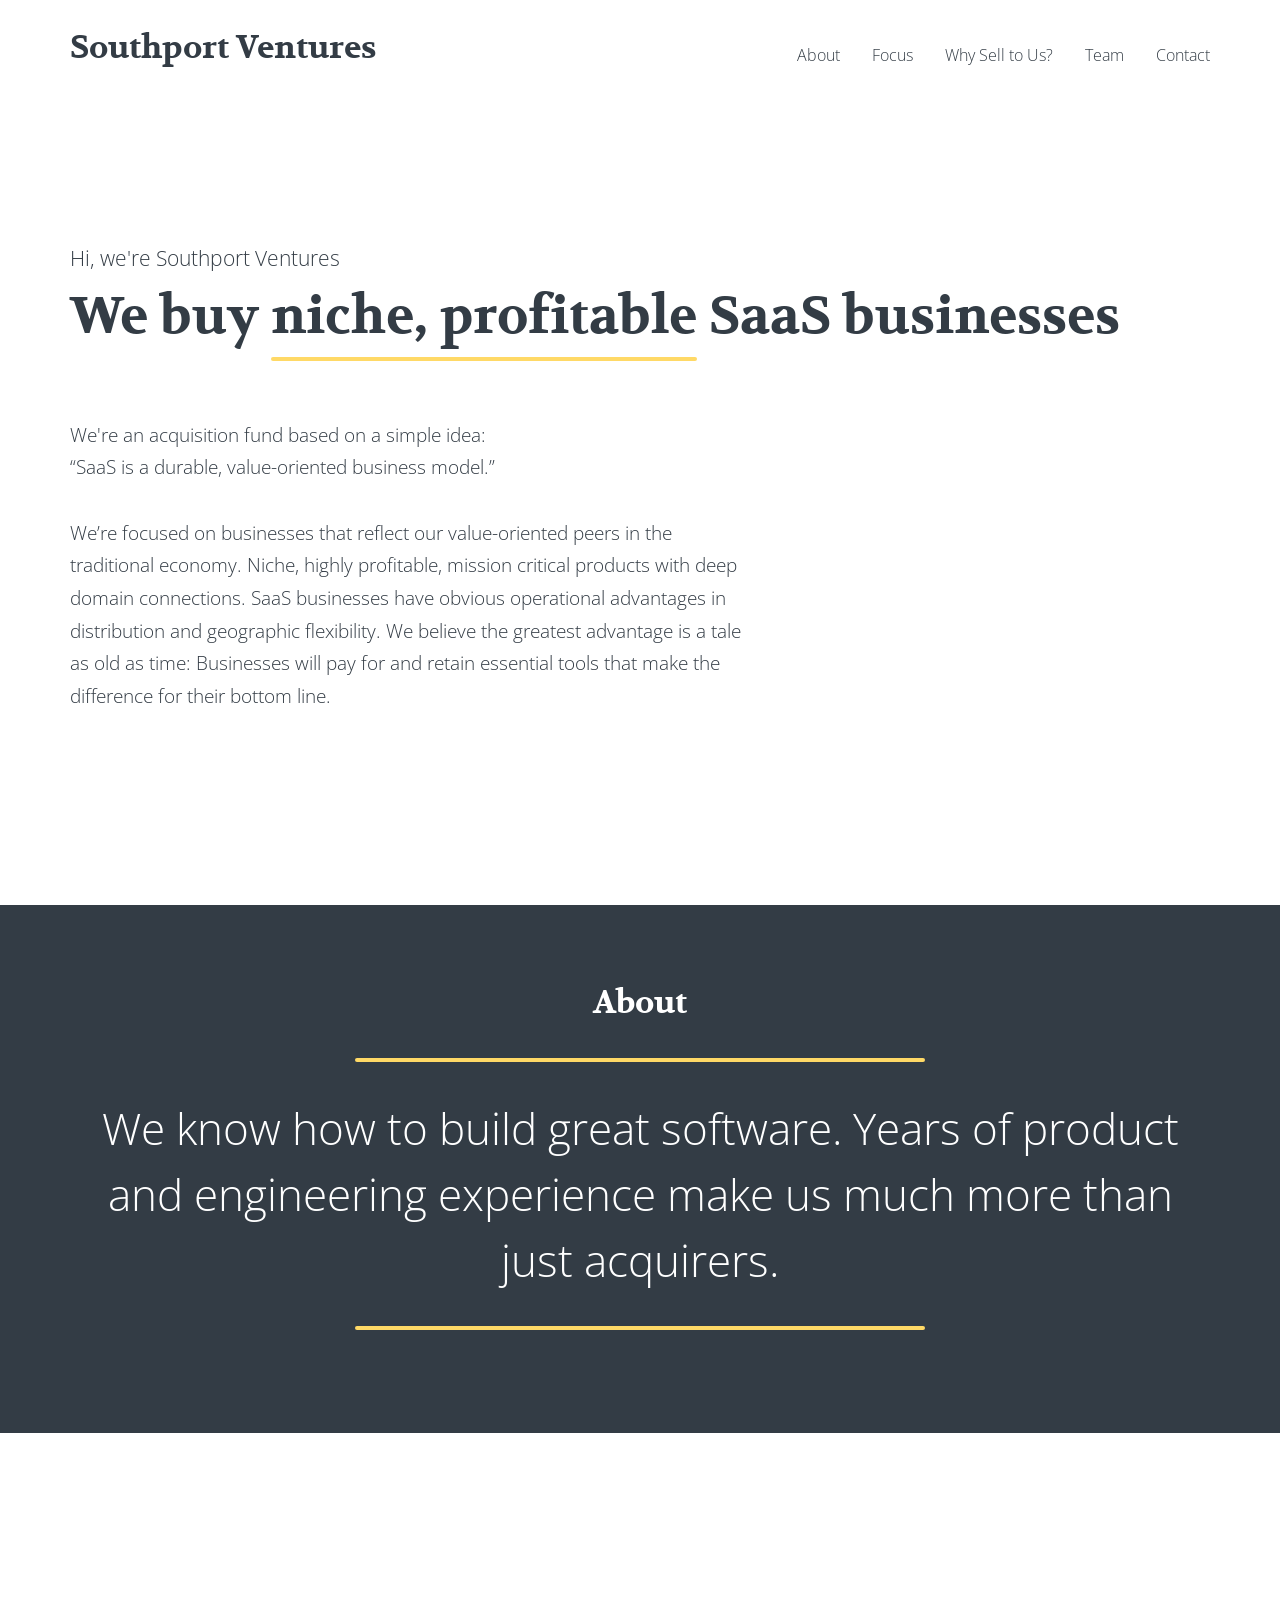
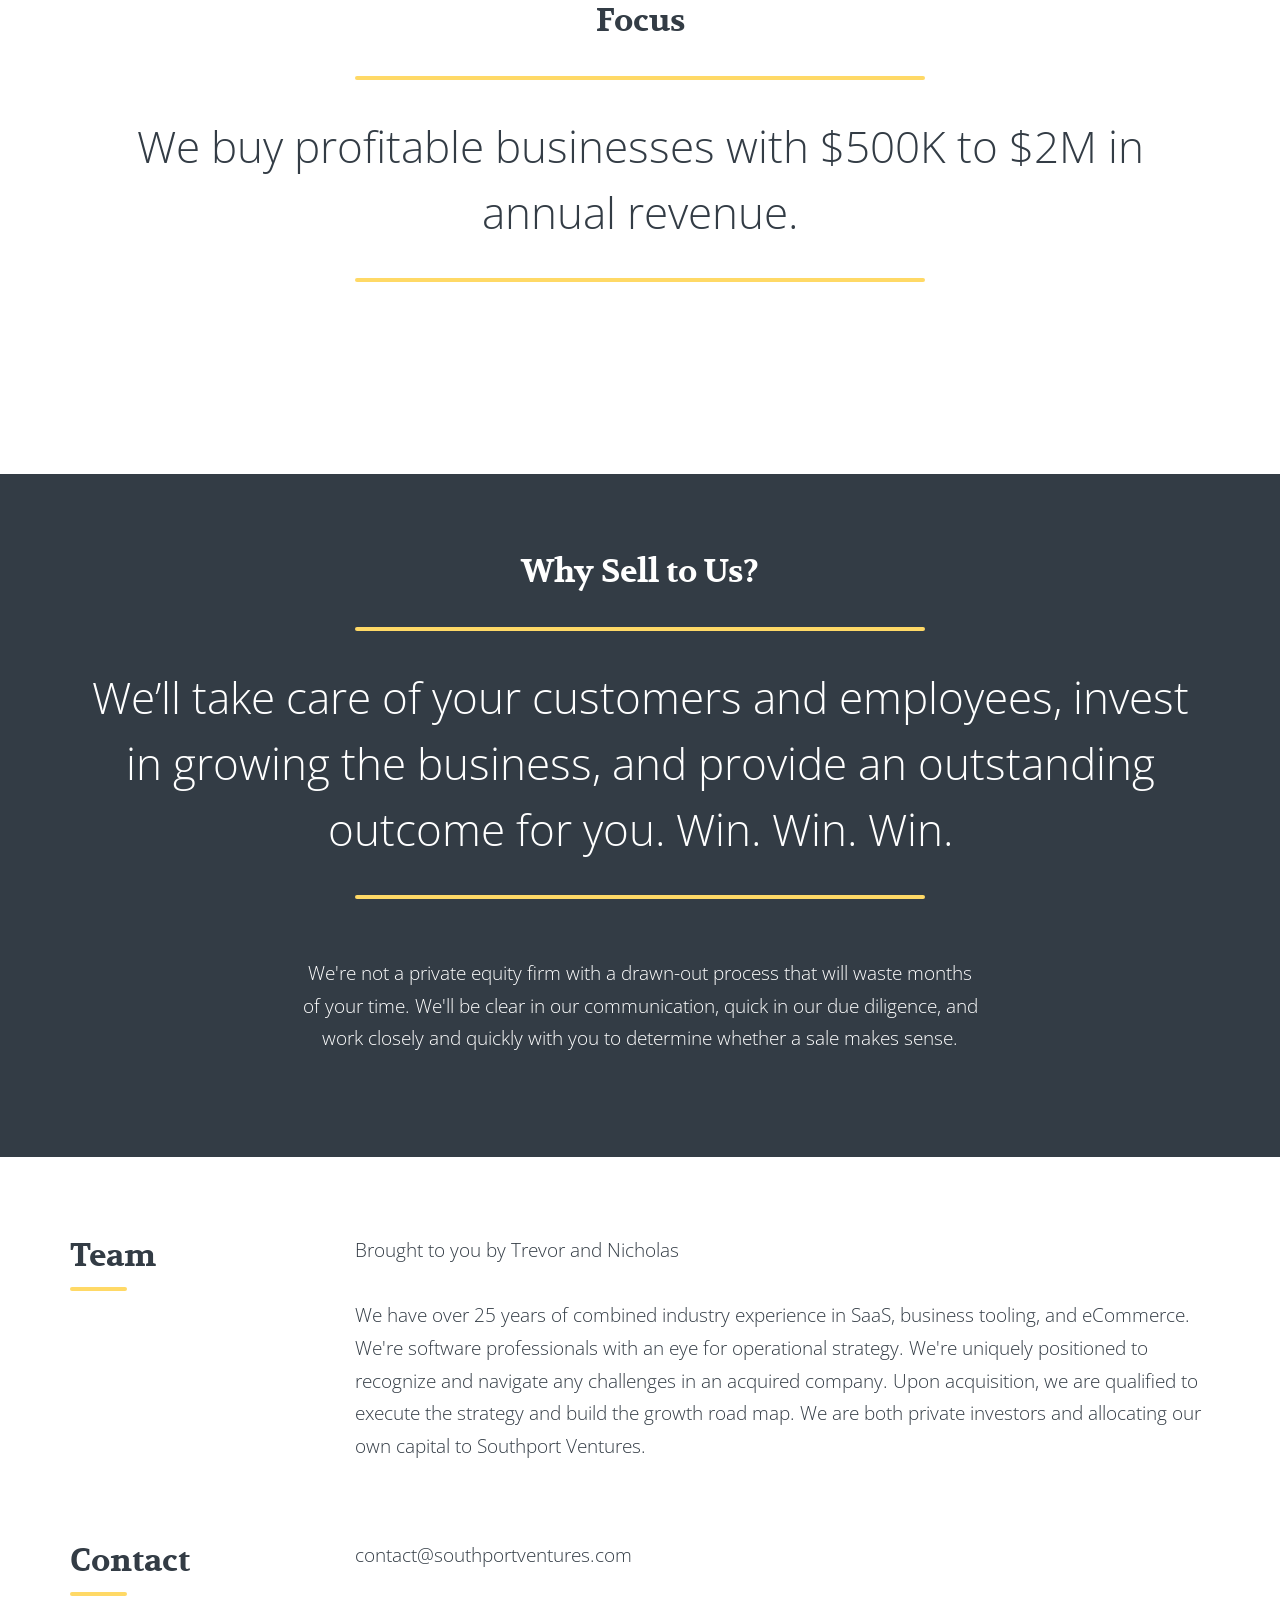
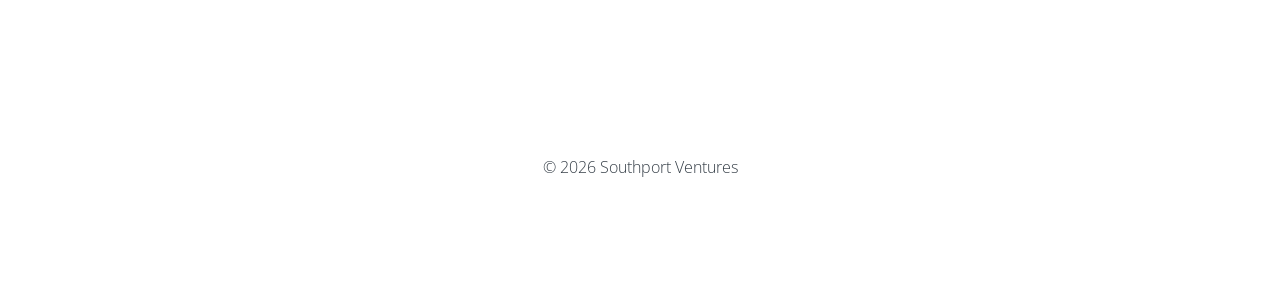
==== commit ff64ad8d: "Tweak about section to be all in same voice" ====
--- a/index.html
+++ b/index.html
@@ -19,9 +19,27 @@
   <title>Southport Ventures</title>
   <meta name="description" content="Southport Ventures is a buyer of SaaS businesses.">
 
-  <link rel="apple-touch-icon" sizes="180x180" href="/apple-touch-icon.png">
-  <link rel="icon" type="image/png" sizes="32x32" href="/favicon-32x32.png">
-  <link rel="icon" type="image/png" sizes="16x16" href="/favicon-16x16.png">
+  <link rel="apple-touch-icon-precomposed" sizes="57x57" href="apple-touch-icon-57x57.png" />
+  <link rel="apple-touch-icon-precomposed" sizes="114x114" href="apple-touch-icon-114x114.png" />
+  <link rel="apple-touch-icon-precomposed" sizes="72x72" href="apple-touch-icon-72x72.png" />
+  <link rel="apple-touch-icon-precomposed" sizes="144x144" href="apple-touch-icon-144x144.png" />
+  <link rel="apple-touch-icon-precomposed" sizes="60x60" href="apple-touch-icon-60x60.png" />
+  <link rel="apple-touch-icon-precomposed" sizes="120x120" href="apple-touch-icon-120x120.png" />
+  <link rel="apple-touch-icon-precomposed" sizes="76x76" href="apple-touch-icon-76x76.png" />
+  <link rel="apple-touch-icon-precomposed" sizes="152x152" href="apple-touch-icon-152x152.png" />
+  <link rel="icon" type="image/png" href="favicon-196x196.png" sizes="196x196" />
+  <link rel="icon" type="image/png" href="favicon-96x96.png" sizes="96x96" />
+  <link rel="icon" type="image/png" href="favicon-32x32.png" sizes="32x32" />
+  <link rel="icon" type="image/png" href="favicon-16x16.png" sizes="16x16" />
+  <link rel="icon" type="image/png" href="favicon-128.png" sizes="128x128" />
+  <meta name="application-name" content="&nbsp;"/>
+  <meta name="msapplication-TileColor" content="#FFFFFF" />
+  <meta name="msapplication-TileImage" content="mstile-144x144.png" />
+  <meta name="msapplication-square70x70logo" content="mstile-70x70.png" />
+  <meta name="msapplication-square150x150logo" content="mstile-150x150.png" />
+  <meta name="msapplication-wide310x150logo" content="mstile-310x150.png" />
+  <meta name="msapplication-square310x310logo" content="mstile-310x310.png" />
+
 
   <link rel="stylesheet" href="css/normalize.css">
   <link rel="stylesheet" href="css/main.css">
@@ -105,7 +123,7 @@
           Focus
         </h4>
         <h2 class="hero-text hero-text--vision">
-          We buy profitable businesses with $500K to $2M in revenue.
+          We buy profitable businesses with $500K to $2M in annual revenue.
         </h2>
       </div>
     </section>
@@ -134,7 +152,7 @@
             Brought to you by Trevor and Nicholas
           <br>
           <br>
-            We have over 25 years of combined industry experience in SaaS, business tooling, and eCommerce. First and foremost, Nicholas and Trevor are professionals with an eye for operational strategy. They are uniquely positioned to recognize and navigate any challenges in an acquired company. Upon acquisition, they are qualified to execute the strategy and build the growth road map. We are both private investors. We are both allocating our own capital to Southport Ventures.
+            We have over 25 years of combined industry experience in SaaS, business tooling, and eCommerce. We're software professionals with an eye for operational strategy. We're uniquely positioned to recognize and navigate any challenges in an acquired company. Upon acquisition, we are qualified to execute the strategy and build the growth road map. We are both private investors and allocating our own capital to Southport Ventures.
           </p>
         </div>
       </div>
--- a/css/homepage.css
+++ b/css/homepage.css
@@ -18,11 +18,12 @@
 .header__logo {
   display: flex;
   flex: 4;
+  font-family: 'Volkhov', serif;
   font-size: 100%;
   color: #333c45;
   line-height: 1em;
   text-decoration: none;
-  font-family: 'Volkhov', serif;
+  white-space: nowrap;
 }
 
 .header__logo:hover {
@@ -53,6 +54,7 @@
   text-decoration: none;
   transition: all 200ms ease-in-out;
   position: relative;
+  white-space: nowrap;
 }
 
 .nav__item__link:after {
@@ -221,6 +223,16 @@
   .lede {
     max-width: 75%;
   }
+
+  .header {
+    padding-top: 1em;
+    display: block;
+  }
+
+  .nav {
+    justify-content: flex-start;
+  }
+
 }
 
 
@@ -231,19 +243,10 @@
     font-size: 85%;
   }
 
-  .header {
-    padding-top: 1em;
-    display: block;
-  }
-
   .header__nav {
     margin-top: 1em;
   }
 
-  .nav {
-    justify-content: flex-start;
-  }
-
   .nav__item:nth-of-type(n+2) {
     padding-left: 1em;
   }
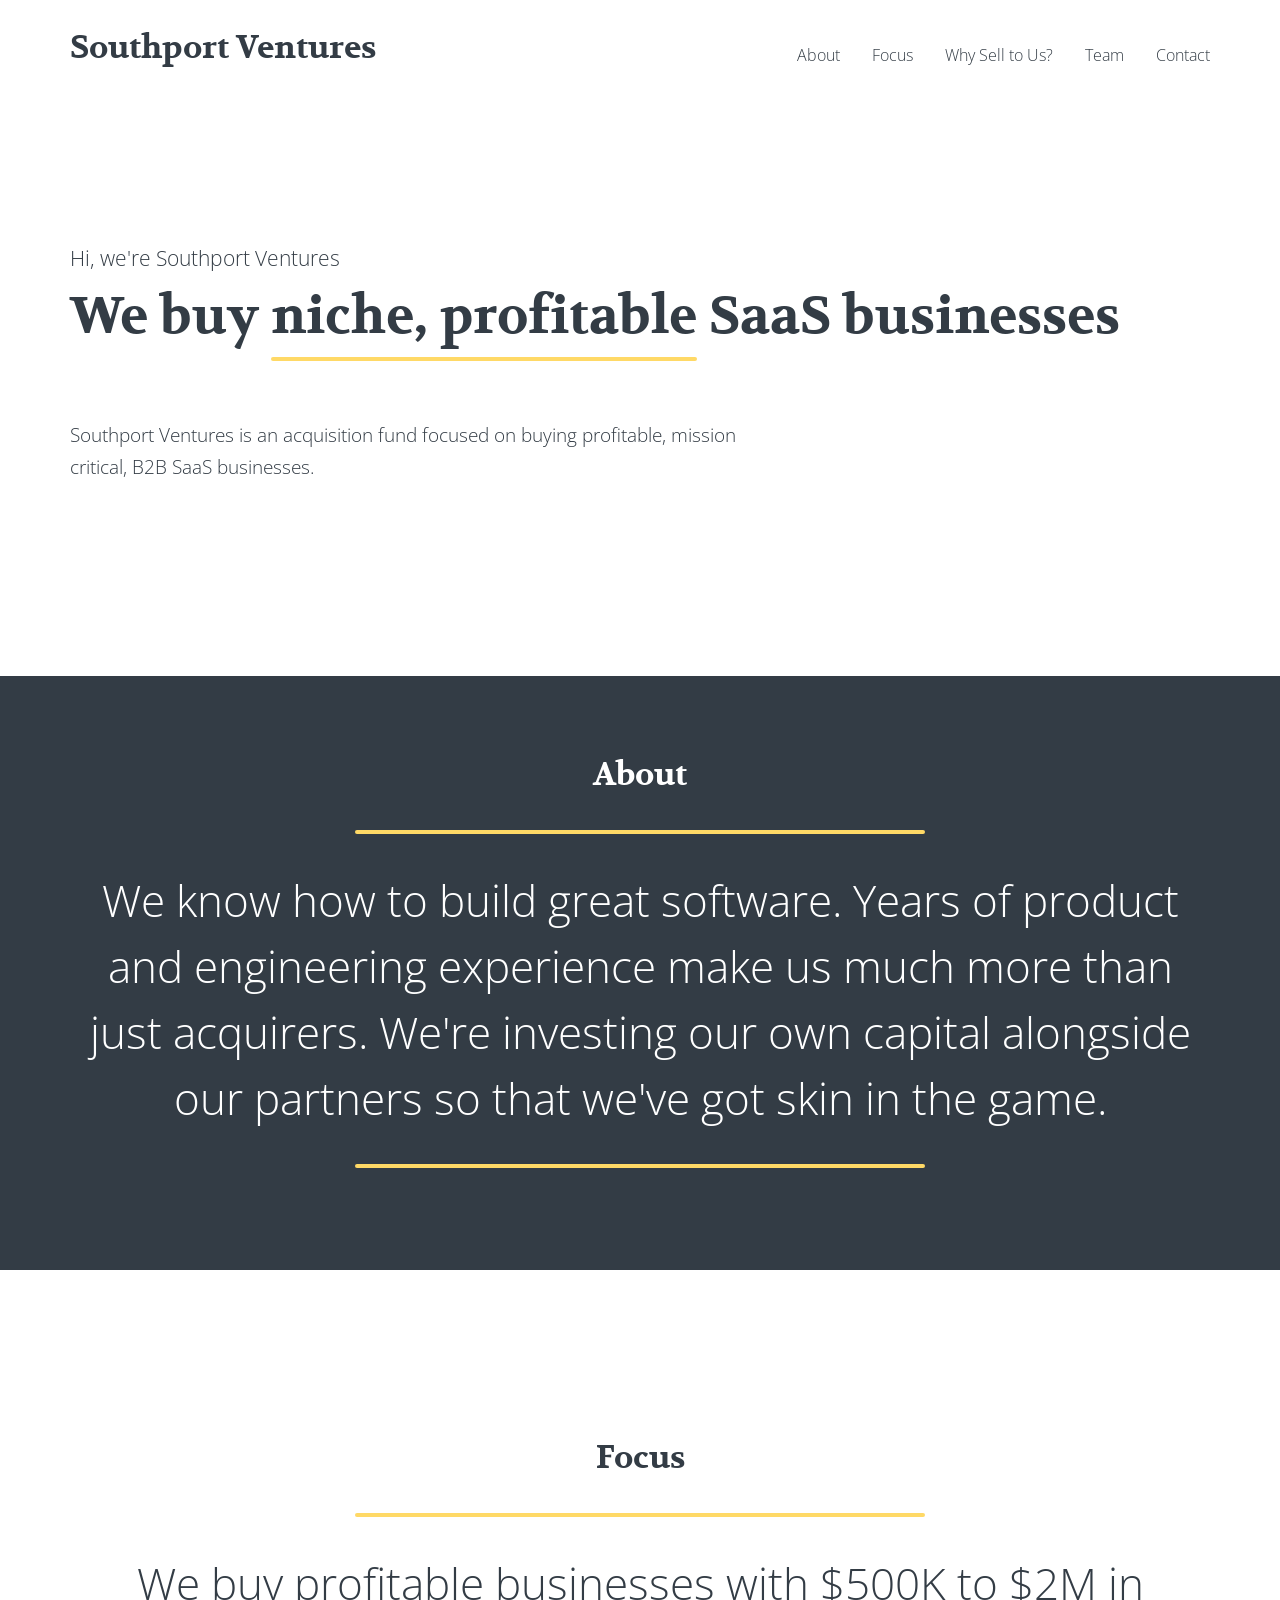
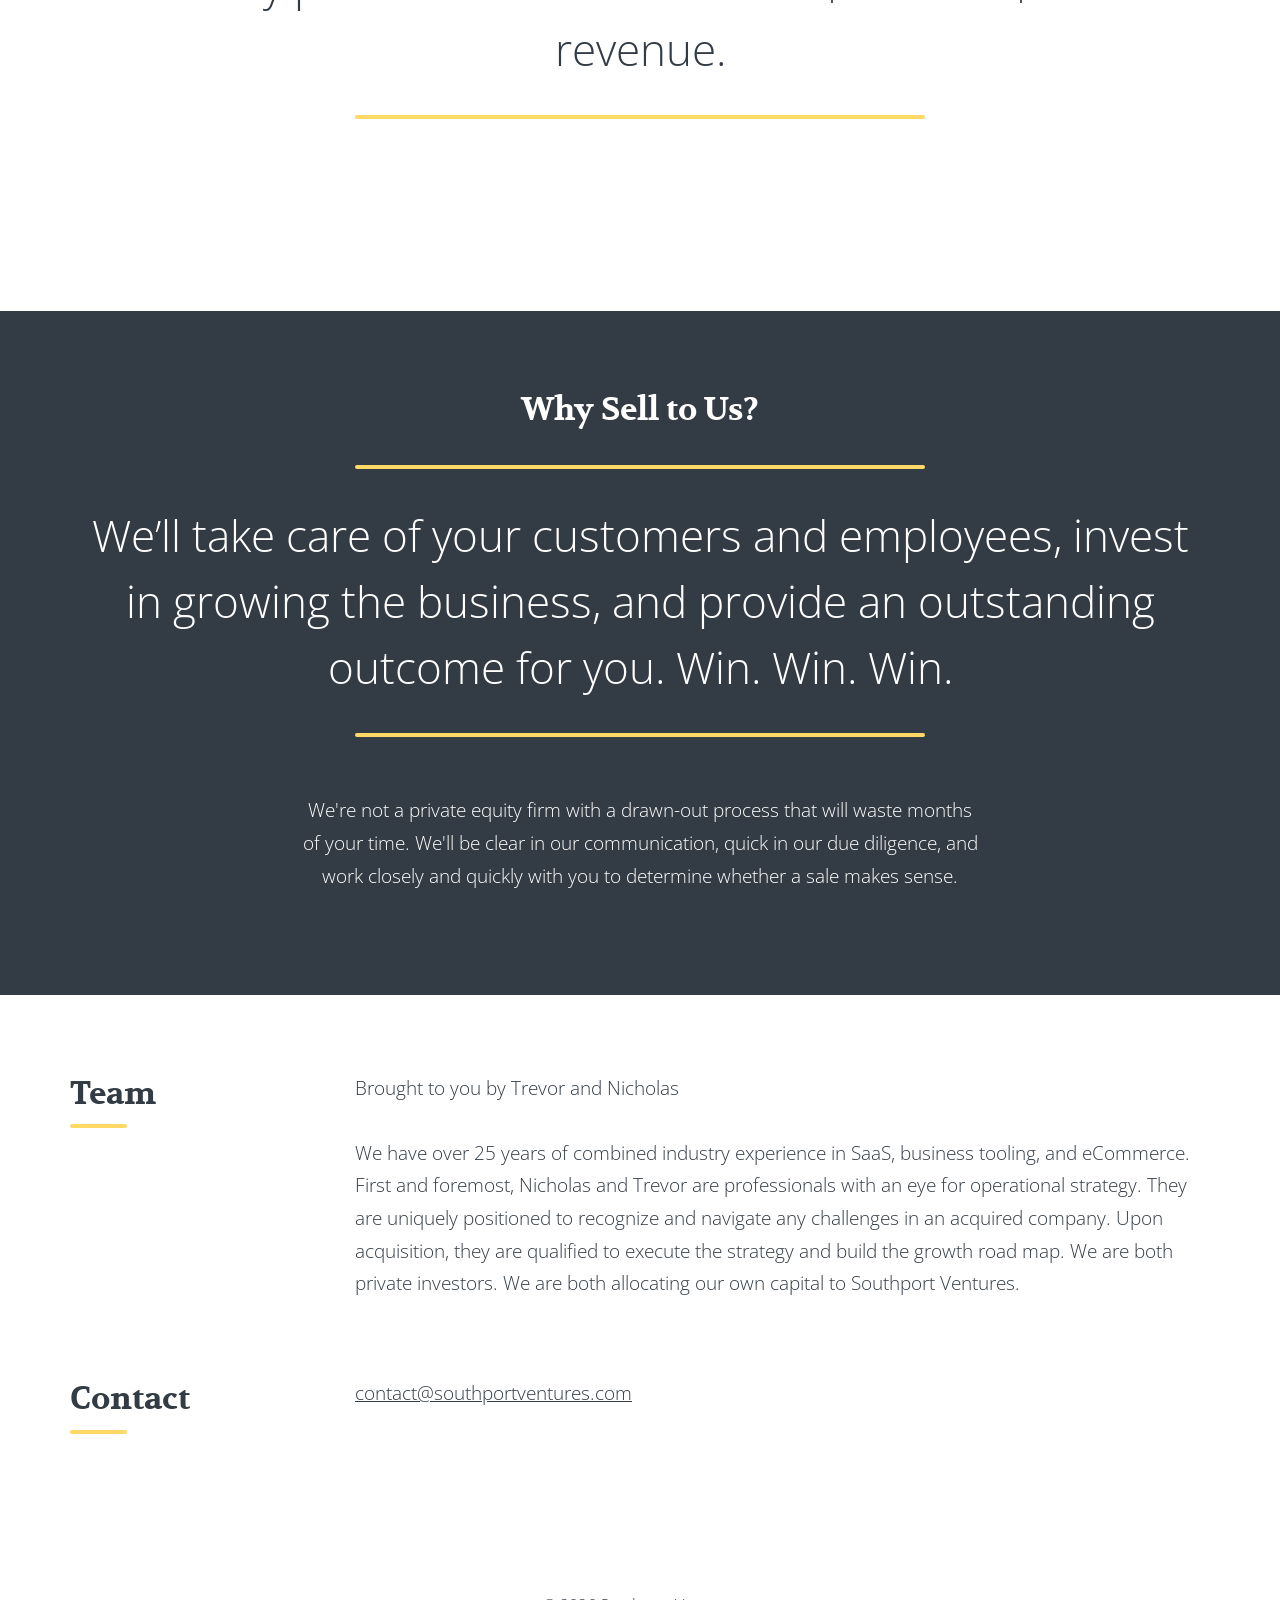
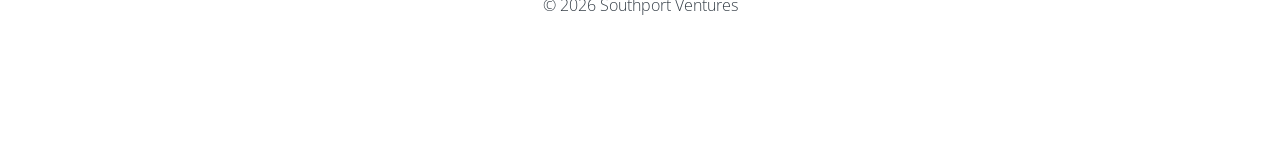
==== commit 7d707274: "Update 404, tweak styles and some copy" ====
--- a/index.html
+++ b/index.html
@@ -42,9 +42,9 @@
 
 
   <link rel="stylesheet" href="css/normalize.css">
+  <link rel="stylesheet" href="css/core.css">
+  <link rel="stylesheet" href="css/config.css">
   <link rel="stylesheet" href="css/main.css">
-  <link rel="stylesheet" href="css/config.css">
-  <link rel="stylesheet" href="css/homepage.css">
   <link href="https://fonts.googleapis.com/css2?family=Open+Sans:wght@300&family=Volkhov:wght@400;700&display=swap" rel="stylesheet">
 </head>
 <body>
@@ -93,15 +93,7 @@
         SaaS businesses
       </h2>
       <p class="lede">
-        We're an acquisition fund based on a simple idea:
-        <br>
-        “SaaS is a durable, value-oriented business model.”
-        <br>
-        <br>
-        We’re focused on businesses that reflect our value-oriented peers in the traditional economy.
-        Niche, highly profitable, mission critical products with deep domain connections.
-        SaaS businesses have obvious operational advantages in distribution and geographic flexibility.
-        We believe the greatest advantage is a tale as old as time: Businesses will pay for and retain essential tools that make the difference for their bottom line.
+        Southport Ventures is an acquisition fund focused on buying profitable, mission critical, B2B SaaS businesses.
       </p>
     </section>
 
@@ -113,6 +105,7 @@
         <h2 class="hero-text hero-text--vision">
           We know how to build great software.
           Years of product and engineering experience make us much more than just acquirers.
+          We're investing our own capital alongside our partners so that we've got skin in the game.
         </h2>
       </div>
     </section>
@@ -123,7 +116,7 @@
           Focus
         </h4>
         <h2 class="hero-text hero-text--vision">
-          We buy profitable businesses with $500K to $2M in annual revenue.
+          We buy profitable businesses with $500K to $2M in revenue.
         </h2>
       </div>
     </section>
@@ -152,7 +145,7 @@
             Brought to you by Trevor and Nicholas
           <br>
           <br>
-            We have over 25 years of combined industry experience in SaaS, business tooling, and eCommerce. We're software professionals with an eye for operational strategy. We're uniquely positioned to recognize and navigate any challenges in an acquired company. Upon acquisition, we are qualified to execute the strategy and build the growth road map. We are both private investors and allocating our own capital to Southport Ventures.
+            We have over 25 years of combined industry experience in SaaS, business tooling, and eCommerce. First and foremost, Nicholas and Trevor are professionals with an eye for operational strategy. They are uniquely positioned to recognize and navigate any challenges in an acquired company. Upon acquisition, they are qualified to execute the strategy and build the growth road map. We are both private investors. We are both allocating our own capital to Southport Ventures.
           </p>
         </div>
       </div>
--- a/css/core.css
+++ b/css/core.css
@@ -0,0 +1,248 @@
+/* ==========================================================================
+   Base styles: opinionated defaults
+   ========================================================================== */
+
+* {
+  box-sizing: border-box;
+}
+
+html,
+button,
+input,
+select,
+textarea {
+  color: #373737;
+}
+
+html {
+  font-size: 1em;
+  line-height: 1.4;
+}
+
+h1,
+h2,
+h3,
+h4,
+p {
+  margin: 0;
+}
+
+/*
+ * Remove text-shadow in selection highlight: h5bp.com/i
+ * These selection rule sets have to be separate.
+ * Customize the background color to match your design.
+ */
+
+::-moz-selection {
+    background: #b3d4fc;
+    text-shadow: none;
+}
+
+::selection {
+    background: #b3d4fc;
+    text-shadow: none;
+}
+
+/*
+ * A better looking default horizontal rule
+ */
+
+hr {
+  display: block;
+  height: 1px;
+  border: 0;
+  border-top: 1px solid #ccc;
+  margin: 1em 0;
+  padding: 0;
+}
+
+/*
+ * Remove the gap between images, videos, audio and canvas and the bottom of
+ * their containers: h5bp.com/i/440
+ */
+
+audio,
+canvas,
+img,
+video {
+  vertical-align: middle;
+}
+
+/*
+ * Remove default fieldset styles.
+ */
+
+fieldset {
+  border: 0;
+  margin: 0;
+  padding: 0;
+}
+
+/*
+ * Allow only vertical resizing of textareas.
+ */
+
+textarea {
+  resize: vertical;
+}
+
+.hidden {
+  display: none !important;
+  visibility: hidden;
+}
+
+/*
+ * Hide only visually, but have it available for screenreaders: h5bp.com/v
+ */
+
+.visuallyhidden {
+  border: 0;
+  clip: rect(0 0 0 0);
+  height: 1px;
+  margin: -1px;
+  overflow: hidden;
+  padding: 0;
+  position: absolute;
+  width: 1px;
+}
+
+/*
+ * Extends the .visuallyhidden class to allow the element to be focusable
+ * when navigated to via the keyboard: h5bp.com/p
+ */
+
+.visuallyhidden.focusable:active,
+.visuallyhidden.focusable:focus {
+  clip: auto;
+  height: auto;
+  margin: 0;
+  overflow: visible;
+  position: static;
+  width: auto;
+}
+
+/*
+ * Hide visually and from screenreaders, but maintain layout
+ */
+
+.invisible {
+  visibility: hidden;
+}
+
+/*
+ * Clearfix: contain floats
+ *
+ * For modern browsers
+ * 1. The space content is one way to avoid an Opera bug when the
+ *    `contenteditable` attribute is included anywhere else in the document.
+ *    Otherwise it causes space to appear at the top and bottom of elements
+ *    that receive the `clearfix` class.
+ * 2. The use of `table` rather than `block` is only necessary if using
+ *    `:before` to contain the top-margins of child elements.
+ */
+
+.clearfix:before,
+.clearfix:after {
+  content: " "; /* 1 */
+  display: table; /* 2 */
+}
+
+.clearfix:after {
+  clear: both;
+}
+
+/*
+ * For IE 6/7 only
+ * Include this rule to trigger hasLayout and contain floats.
+ */
+
+.clearfix {
+  *zoom: 1;
+}
+
+/* ==========================================================================
+   EXAMPLE Media Queries for Responsive Design.
+   These examples override the primary ('mobile first') styles.
+   Modify as content requires.
+   ========================================================================== */
+
+@media print,
+   (-o-min-device-pixel-ratio: 5/4),
+   (-webkit-min-device-pixel-ratio: 1.25),
+   (min-resolution: 120dpi) {
+  /* Style adjustments for high resolution devices */
+}
+
+/* ==========================================================================
+   Print styles.
+   Inlined to avoid required HTTP connection: h5bp.com/r
+   ========================================================================== */
+
+@media print {
+    * {
+        background: transparent !important;
+        color: #000 !important; /* Black prints faster: h5bp.com/s */
+        box-shadow: none !important;
+        text-shadow: none !important;
+    }
+
+    a,
+    a:visited {
+        text-decoration: underline;
+    }
+
+    a[href]:after {
+        content: " (" attr(href) ")";
+    }
+
+    abbr[title]:after {
+        content: " (" attr(title) ")";
+    }
+
+    /*
+     * Don't show links for images, or javascript/internal links
+     */
+
+    .ir a:after,
+    a[href^="javascript:"]:after,
+    a[href^="#"]:after {
+        content: "";
+    }
+
+    pre,
+    blockquote {
+        border: 1px solid #999;
+        page-break-inside: avoid;
+    }
+
+    thead {
+        display: table-header-group; /* h5bp.com/t */
+    }
+
+    tr,
+    img {
+        page-break-inside: avoid;
+    }
+
+    img {
+        max-width: 100% !important;
+    }
+
+    @page {
+        margin: 0.5cm;
+    }
+
+    p,
+    h2,
+    h3 {
+        orphans: 3;
+        widows: 3;
+    }
+
+    h2,
+    h3 {
+        page-break-after: avoid;
+    }
+}
+
+
--- a/css/config.css
+++ b/css/config.css
@@ -45,13 +45,13 @@
 }
 
 a {
-  text-decoration: none;
   color: #333C45;
+  text-decoration: underline;
+  text-decoration-skip-ink: auto;
 }
 
 a:hover {
   color: #546271;
-  text-decoration: underline;
 }
 
 ::selection {
--- a/css/main.css
+++ b/css/main.css
@@ -1,248 +1,277 @@
-/* ==========================================================================
-   Base styles: opinionated defaults
-   ========================================================================== */
-
-* {
-  box-sizing: border-box;
-}
-
-html,
-button,
-input,
-select,
-textarea {
-  color: #373737;
-}
-
-html {
-  font-size: 1em;
-  line-height: 1.4;
-}
-
-h1,
-h2,
-h3,
-h4,
-p {
-  margin: 0;
-}
-
-/*
- * Remove text-shadow in selection highlight: h5bp.com/i
- * These selection rule sets have to be separate.
- * Customize the background color to match your design.
- */
-
-::-moz-selection {
-    background: #b3d4fc;
-    text-shadow: none;
-}
-
-::selection {
-    background: #b3d4fc;
-    text-shadow: none;
-}
-
-/*
- * A better looking default horizontal rule
- */
-
-hr {
-  display: block;
-  height: 1px;
-  border: 0;
-  border-top: 1px solid #ccc;
-  margin: 1em 0;
-  padding: 0;
-}
-
-/*
- * Remove the gap between images, videos, audio and canvas and the bottom of
- * their containers: h5bp.com/i/440
- */
-
-audio,
-canvas,
-img,
-video {
-  vertical-align: middle;
-}
-
-/*
- * Remove default fieldset styles.
- */
-
-fieldset {
-  border: 0;
-  margin: 0;
-  padding: 0;
-}
-
-/*
- * Allow only vertical resizing of textareas.
- */
-
-textarea {
-  resize: vertical;
-}
-
-.hidden {
-  display: none !important;
-  visibility: hidden;
-}
-
-/*
- * Hide only visually, but have it available for screenreaders: h5bp.com/v
- */
-
-.visuallyhidden {
-  border: 0;
-  clip: rect(0 0 0 0);
-  height: 1px;
-  margin: -1px;
-  overflow: hidden;
-  padding: 0;
+.header {
+  padding: 2rem 0 3rem;
+  display: flex;
+}
+
+.frame {
+  max-width: calc(1180px);
+  margin-left: auto;
+  margin-right: auto;
+  padding-left: 20px;
+  padding-right: 20px;
+}
+
+.frame--spacer {
+  margin: 6vw auto 6vw;
+}
+
+.header__logo {
+  display: flex;
+  flex: 4;
+  font-family: 'Volkhov', serif;
+  font-size: 100%;
+  color: #333c45;
+  line-height: 1em;
+  text-decoration: none;
+  white-space: nowrap;
+}
+
+.header__logo:hover {
+  color: #333c45;
+  text-decoration: none;
+}
+
+.header__nav {
+  display: flex;
+  flex: 8;
+}
+
+.nav {
+  display: flex;
+  justify-content: flex-end;
+  align-items: center;
+  width: 100%;
+  margin-top: 0.75rem;
+  list-style: none;
+}
+
+.nav__item:nth-of-type(n+2) {
+  padding-left: 2em;
+}
+
+.nav__item__link {
+  color: #333C45;
+  text-decoration: none;
+  transition: all 200ms ease-in-out;
+  position: relative;
+  white-space: nowrap;
+}
+
+.nav__item__link:after {
+  content: "";
   position: absolute;
-  width: 1px;
-}
-
-/*
- * Extends the .visuallyhidden class to allow the element to be focusable
- * when navigated to via the keyboard: h5bp.com/p
- */
-
-.visuallyhidden.focusable:active,
-.visuallyhidden.focusable:focus {
-  clip: auto;
-  height: auto;
-  margin: 0;
-  overflow: visible;
-  position: static;
-  width: auto;
-}
-
-/*
- * Hide visually and from screenreaders, but maintain layout
- */
-
-.invisible {
-  visibility: hidden;
-}
-
-/*
- * Clearfix: contain floats
- *
- * For modern browsers
- * 1. The space content is one way to avoid an Opera bug when the
- *    `contenteditable` attribute is included anywhere else in the document.
- *    Otherwise it causes space to appear at the top and bottom of elements
- *    that receive the `clearfix` class.
- * 2. The use of `table` rather than `block` is only necessary if using
- *    `:before` to contain the top-margins of child elements.
- */
-
-.clearfix:before,
-.clearfix:after {
-  content: " "; /* 1 */
-  display: table; /* 2 */
-}
-
-.clearfix:after {
-  clear: both;
-}
-
-/*
- * For IE 6/7 only
- * Include this rule to trigger hasLayout and contain floats.
- */
-
-.clearfix {
-  *zoom: 1;
-}
-
-/* ==========================================================================
-   EXAMPLE Media Queries for Responsive Design.
-   These examples override the primary ('mobile first') styles.
-   Modify as content requires.
-   ========================================================================== */
-
-@media print,
-   (-o-min-device-pixel-ratio: 5/4),
-   (-webkit-min-device-pixel-ratio: 1.25),
-   (min-resolution: 120dpi) {
-  /* Style adjustments for high resolution devices */
-}
-
-/* ==========================================================================
-   Print styles.
-   Inlined to avoid required HTTP connection: h5bp.com/r
-   ========================================================================== */
-
-@media print {
-    * {
-        background: transparent !important;
-        color: #000 !important; /* Black prints faster: h5bp.com/s */
-        box-shadow: none !important;
-        text-shadow: none !important;
-    }
-
-    a,
-    a:visited {
-        text-decoration: underline;
-    }
-
-    a[href]:after {
-        content: " (" attr(href) ")";
-    }
-
-    abbr[title]:after {
-        content: " (" attr(title) ")";
-    }
-
-    /*
-     * Don't show links for images, or javascript/internal links
-     */
-
-    .ir a:after,
-    a[href^="javascript:"]:after,
-    a[href^="#"]:after {
-        content: "";
-    }
-
-    pre,
-    blockquote {
-        border: 1px solid #999;
-        page-break-inside: avoid;
-    }
-
-    thead {
-        display: table-header-group; /* h5bp.com/t */
-    }
-
-    tr,
-    img {
-        page-break-inside: avoid;
-    }
-
-    img {
-        max-width: 100% !important;
-    }
-
-    @page {
-        margin: 0.5cm;
-    }
-
-    p,
-    h2,
-    h3 {
-        orphans: 3;
-        widows: 3;
-    }
-
-    h2,
-    h3 {
-        page-break-after: avoid;
-    }
-}
-
-
+  bottom: -8px;
+  left: 0;
+  right: 0;
+  display: block;
+  opacity: 0;
+  height: 4px;
+  border-radius: 2px;
+  background-color: #FFD966;
+  transition: all 200ms ease-in-out;
+}
+
+.simple-link {
+  color: inherit;
+}
+
+.nav__item__link:hover, .simple-link:hover {
+  color: #546271;
+  text-decoration: none;
+}
+
+.nav__item__link:hover:after {
+  opacity: 1;
+}
+
+.frame--mission-spacer {
+  margin: 8vw auto 15vw;
+}
+
+.frame--section-spacer {
+  margin: 13vw auto 15vw;
+}
+
+.mission__hero__accent {
+  display: inline-block;
+}
+
+.mission__hero__accent:after {
+  content: "";
+  display: block;
+  height: 4px;
+  border-radius: 2px;
+  background-color: #FFD966;
+  margin-top: 0.1em;
+}
+
+.section {
+  margin-bottom: 10vw;
+}
+
+.content-block {
+  display: flex;
+}
+
+.content-block__header {
+  flex: 2;
+  font-size: 200%;
+  margin-right: calc(1/12 * 100%);
+  margin-bottom: 1em;
+}
+
+.content-block__header:after {
+  content: "";
+  display: block;
+  width: 30%;
+  height: 4px;
+  border-radius: 2px;
+  background-color: #FFD966;
+  margin-top: 0.25em;
+}
+
+.content-block__content {
+  flex: 9;
+  font-size: 120%;
+  line-height: 1.7;
+}
+
+.hero-text {
+  font-size: 325%;
+  line-height: 1.3;
+}
+
+.hero-text--vision {
+  font-size: 275%;
+  line-height: 1.5;
+  font-family: 'Open Sans', sans-serif;
+  font-weight: 300;
+}
+
+.hero-text--vision:before, .hero-text--vision:after {
+  content: "";
+  display: block;
+  margin: 0 auto;
+  width: 50%;
+  height: 4px;
+  border-radius: 2px;
+  background-color: #FFD966;
+}
+
+.hero-text--vision:before {
+  margin-bottom: 0.75em;
+}
+
+.hero-text--vision:after {
+  margin-top: 0.75em;
+}
+
+.vision-section {
+  background: #333c45;
+  text-align: center;
+  color: #FFF;
+  padding: 6vw 0 8vw;
+  margin: 3vw 0;
+}
+
+.focus-section {
+  text-align: center;
+}
+
+.highlight-text {
+  color: #333C45;
+}
+
+.highlight-text--small {
+  font-size: 40%;
+  font-family: 'Open Sans', sans-serif;
+  font-weight: 300;
+}
+
+.highlight-text--vision {
+  font-size: 2rem;
+  margin-bottom: 2rem;
+}
+
+.highlight-text--vision--light {
+  color: #FFF;
+}
+
+.lede {
+  max-width: 60%;
+  margin-top: 3em;
+  margin-bottom: 3em;
+  font-size: 120%;
+  line-height: 1.7;
+}
+
+.lede--centered {
+  max-width: 60%;
+  margin: 3em auto 0;
+  text-align: center;
+}
+
+.footer {
+  margin: 10vw auto;
+  text-align: center;
+}
+
+
+/* Tablet Styles
+ *****************/
+ @media only screen and (max-width: 1020px) {
+  .lede {
+    max-width: 75%;
+  }
+
+  .header {
+    padding-top: 1em;
+    display: block;
+  }
+
+  .nav {
+    justify-content: flex-start;
+  }
+
+}
+
+
+/* Mobile Styles
+ *****************/
+@media only screen and (max-width: 640px) {
+  html {
+    font-size: 85%;
+  }
+
+  .header__nav {
+    margin-top: 1em;
+  }
+
+  .nav__item:nth-of-type(n+2) {
+    padding-left: 1em;
+  }
+
+  .highlight-text--small {
+    font-size: 60%;
+  }
+
+  .hero-text {
+    font-size: 200%;
+  }
+
+  .content-block {
+    display: block;
+  }
+
+  .hero-image {
+    width: 100%;
+  }
+
+  .lede {
+    max-width: 100%;
+  }
+
+  .lede--centered {
+    max-width: 100%;
+  }
+}
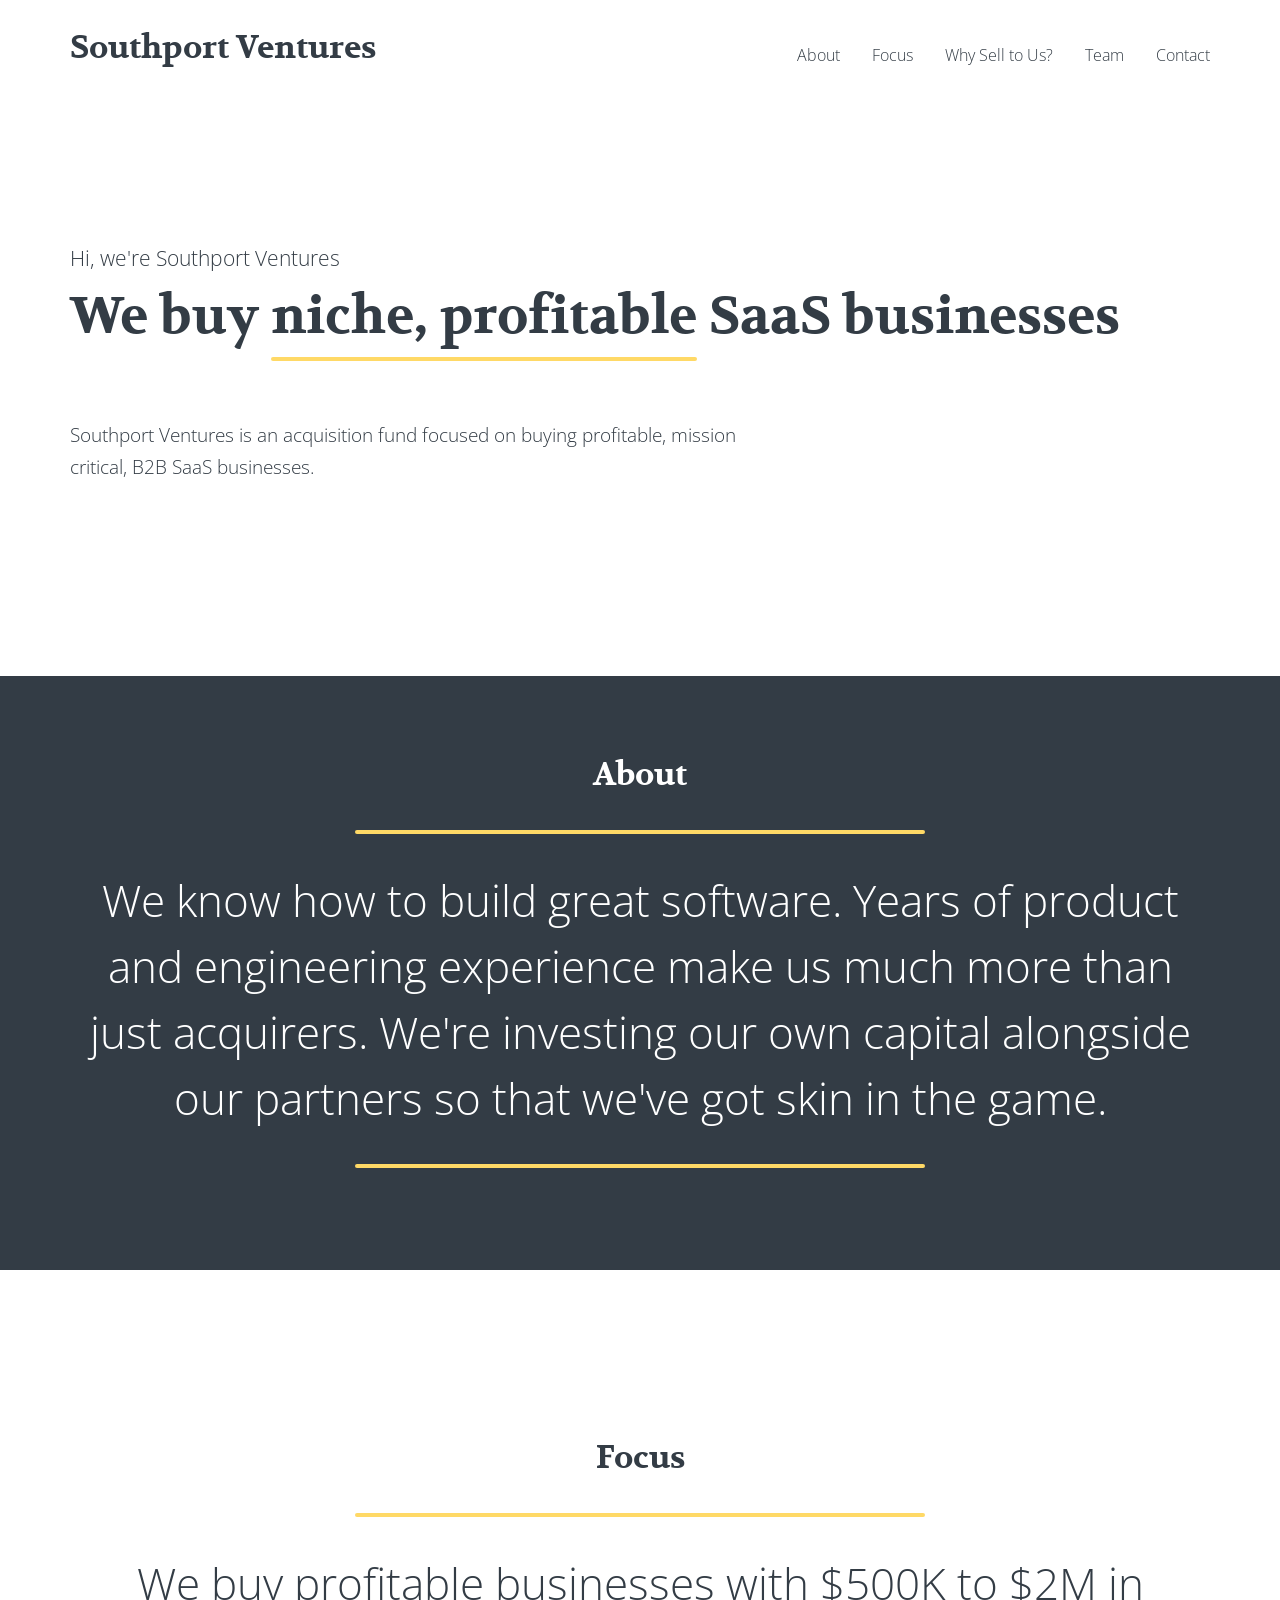
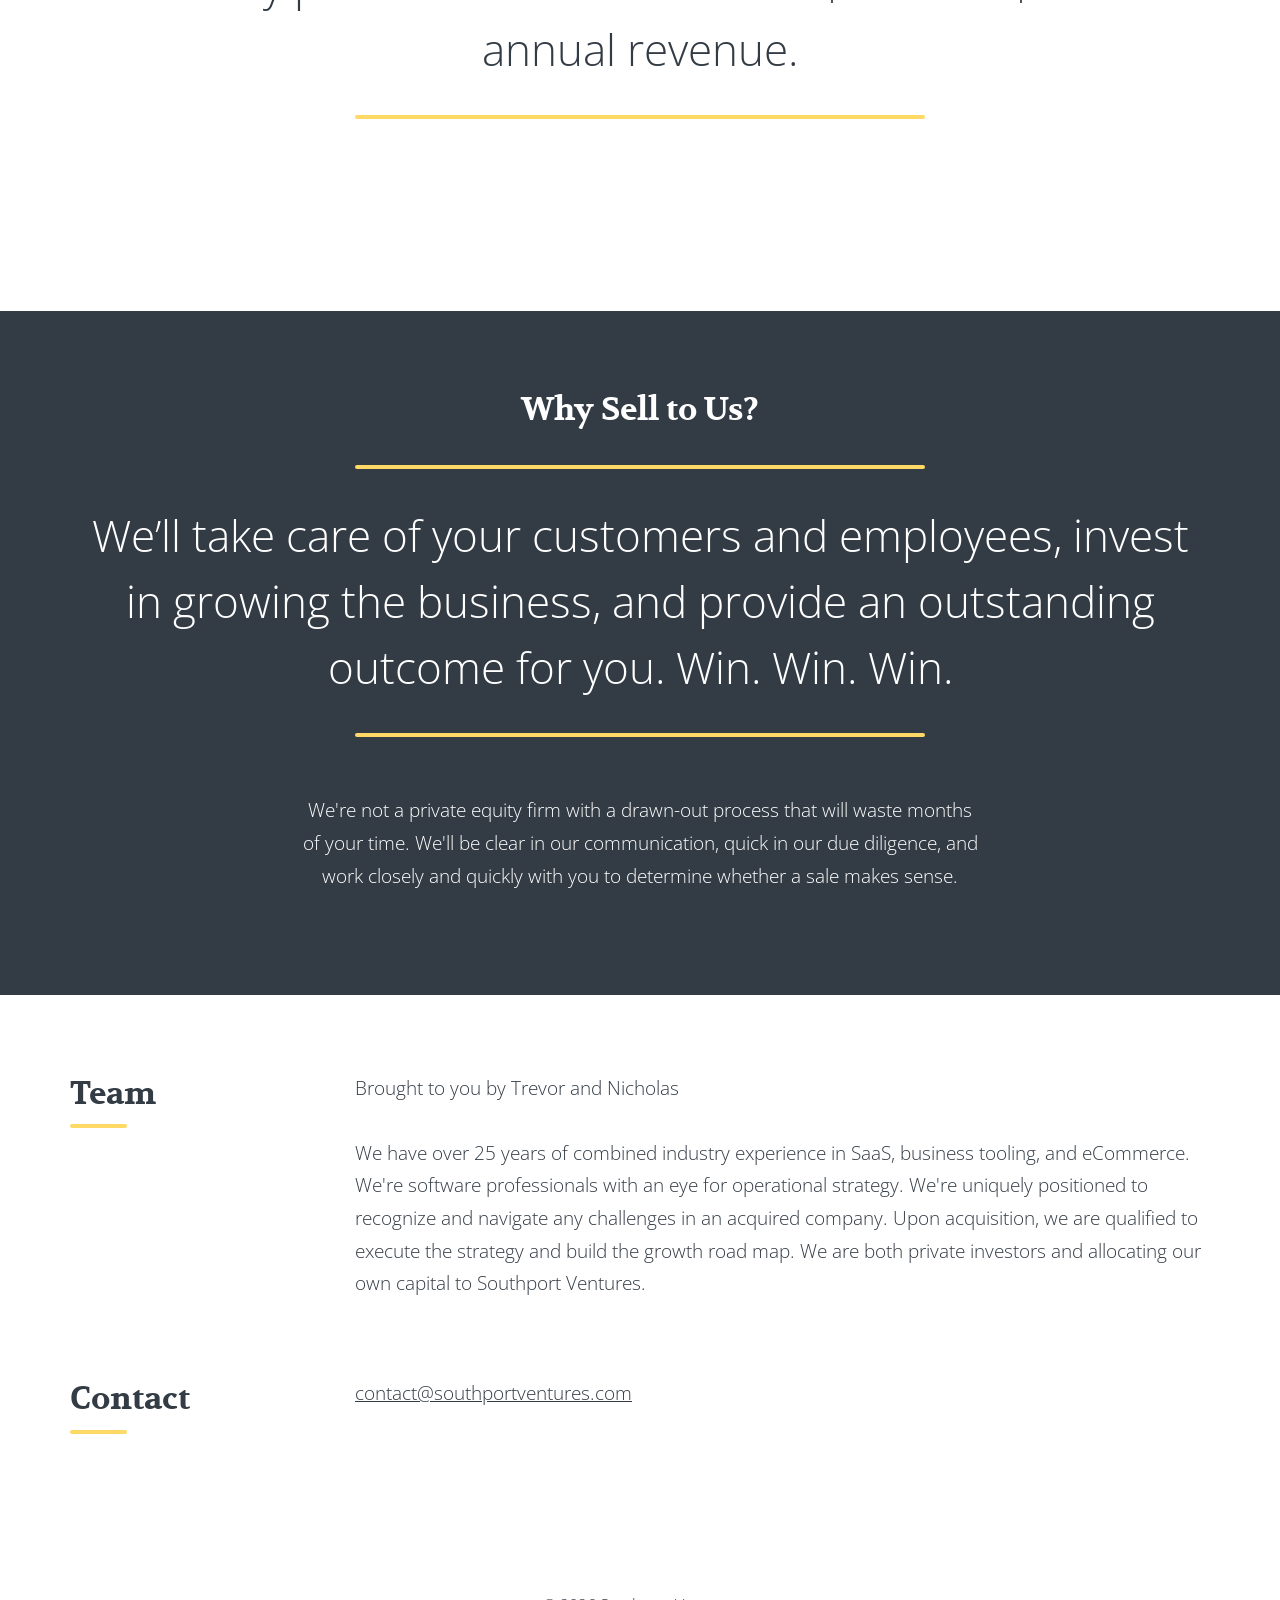
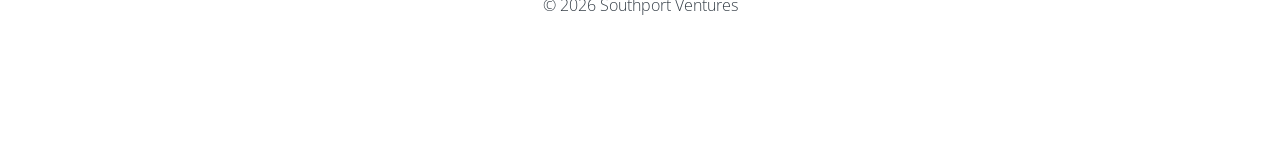
==== commit 8dbbc3b1: "Merge pull request #5 from southportventures/nov-2020-edits Update 404, tweak styles and some copy" ====
--- a/index.html
+++ b/index.html
@@ -116,7 +116,7 @@
           Focus
         </h4>
         <h2 class="hero-text hero-text--vision">
-          We buy profitable businesses with $500K to $2M in revenue.
+          We buy profitable businesses with $500K to $2M in annual revenue.
         </h2>
       </div>
     </section>
@@ -145,7 +145,7 @@
             Brought to you by Trevor and Nicholas
           <br>
           <br>
-            We have over 25 years of combined industry experience in SaaS, business tooling, and eCommerce. First and foremost, Nicholas and Trevor are professionals with an eye for operational strategy. They are uniquely positioned to recognize and navigate any challenges in an acquired company. Upon acquisition, they are qualified to execute the strategy and build the growth road map. We are both private investors. We are both allocating our own capital to Southport Ventures.
+            We have over 25 years of combined industry experience in SaaS, business tooling, and eCommerce. We're software professionals with an eye for operational strategy. We're uniquely positioned to recognize and navigate any challenges in an acquired company. Upon acquisition, we are qualified to execute the strategy and build the growth road map. We are both private investors and allocating our own capital to Southport Ventures.
           </p>
         </div>
       </div>
